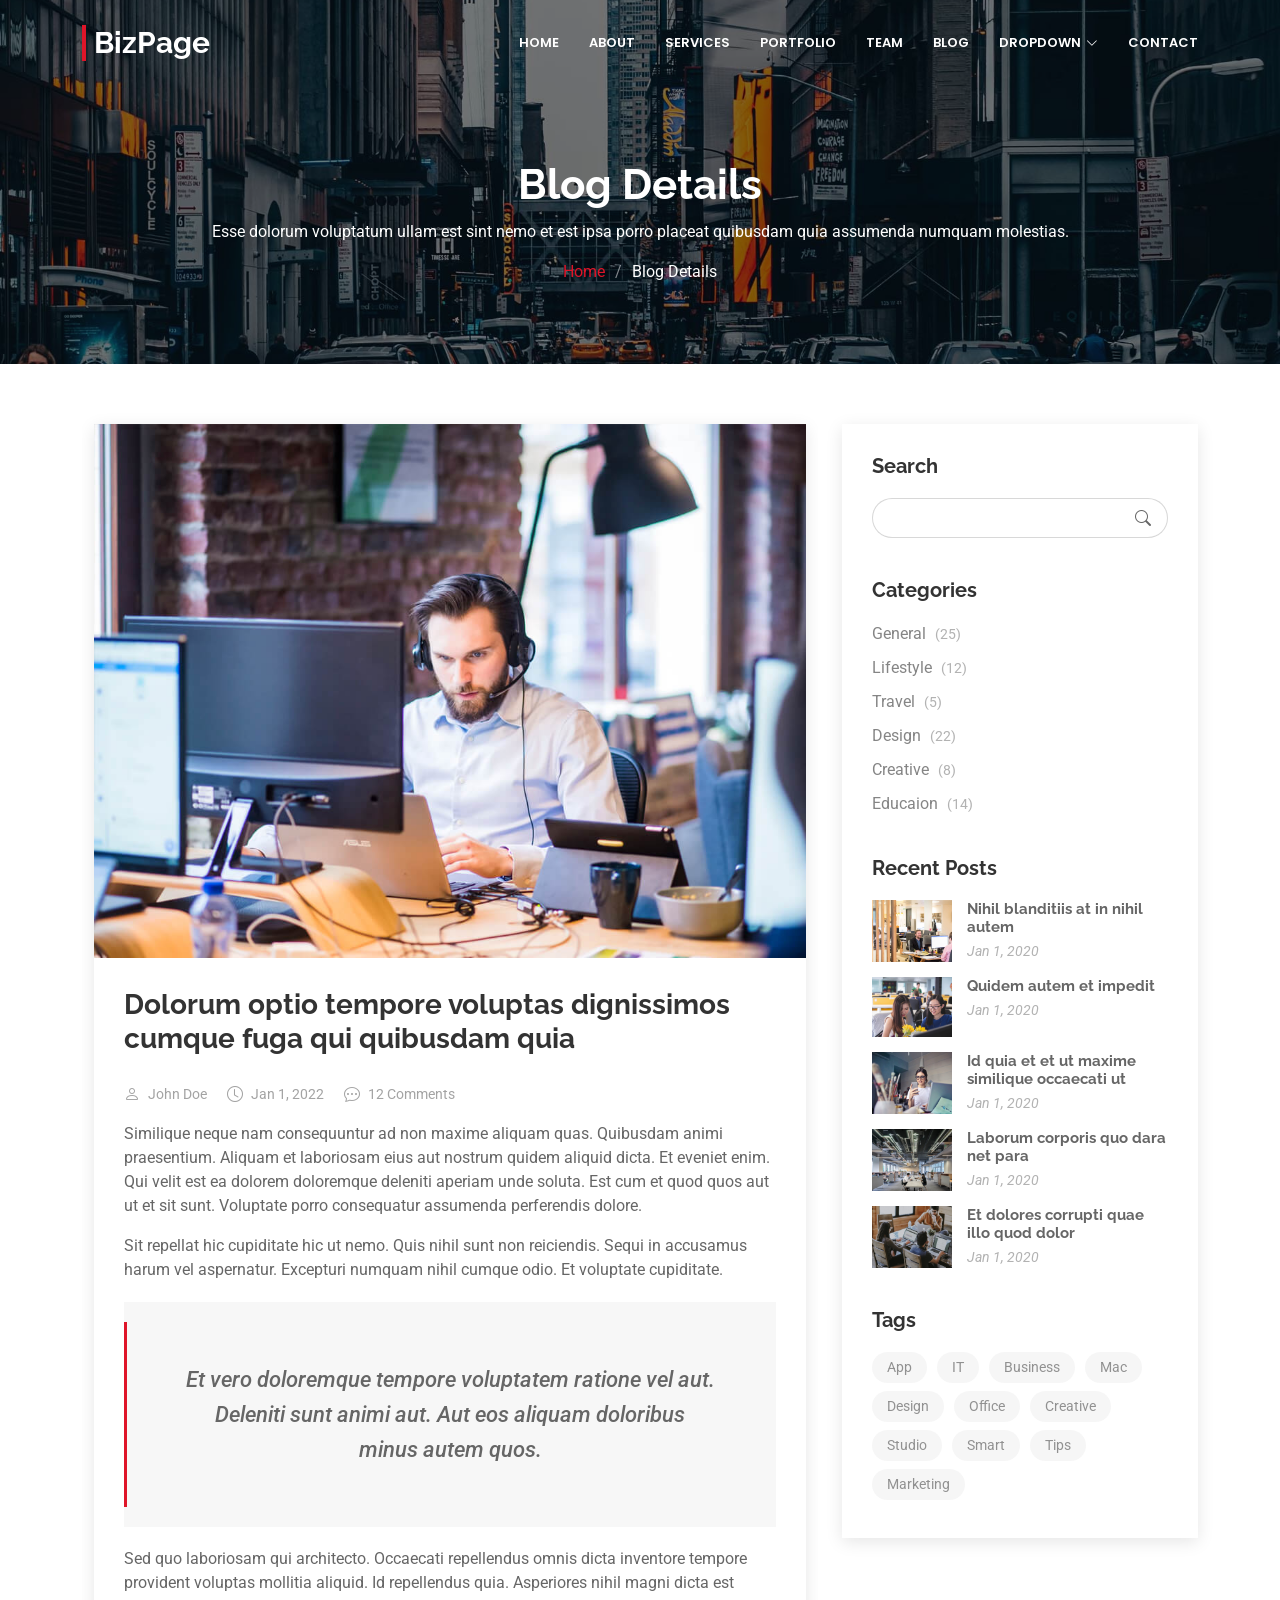
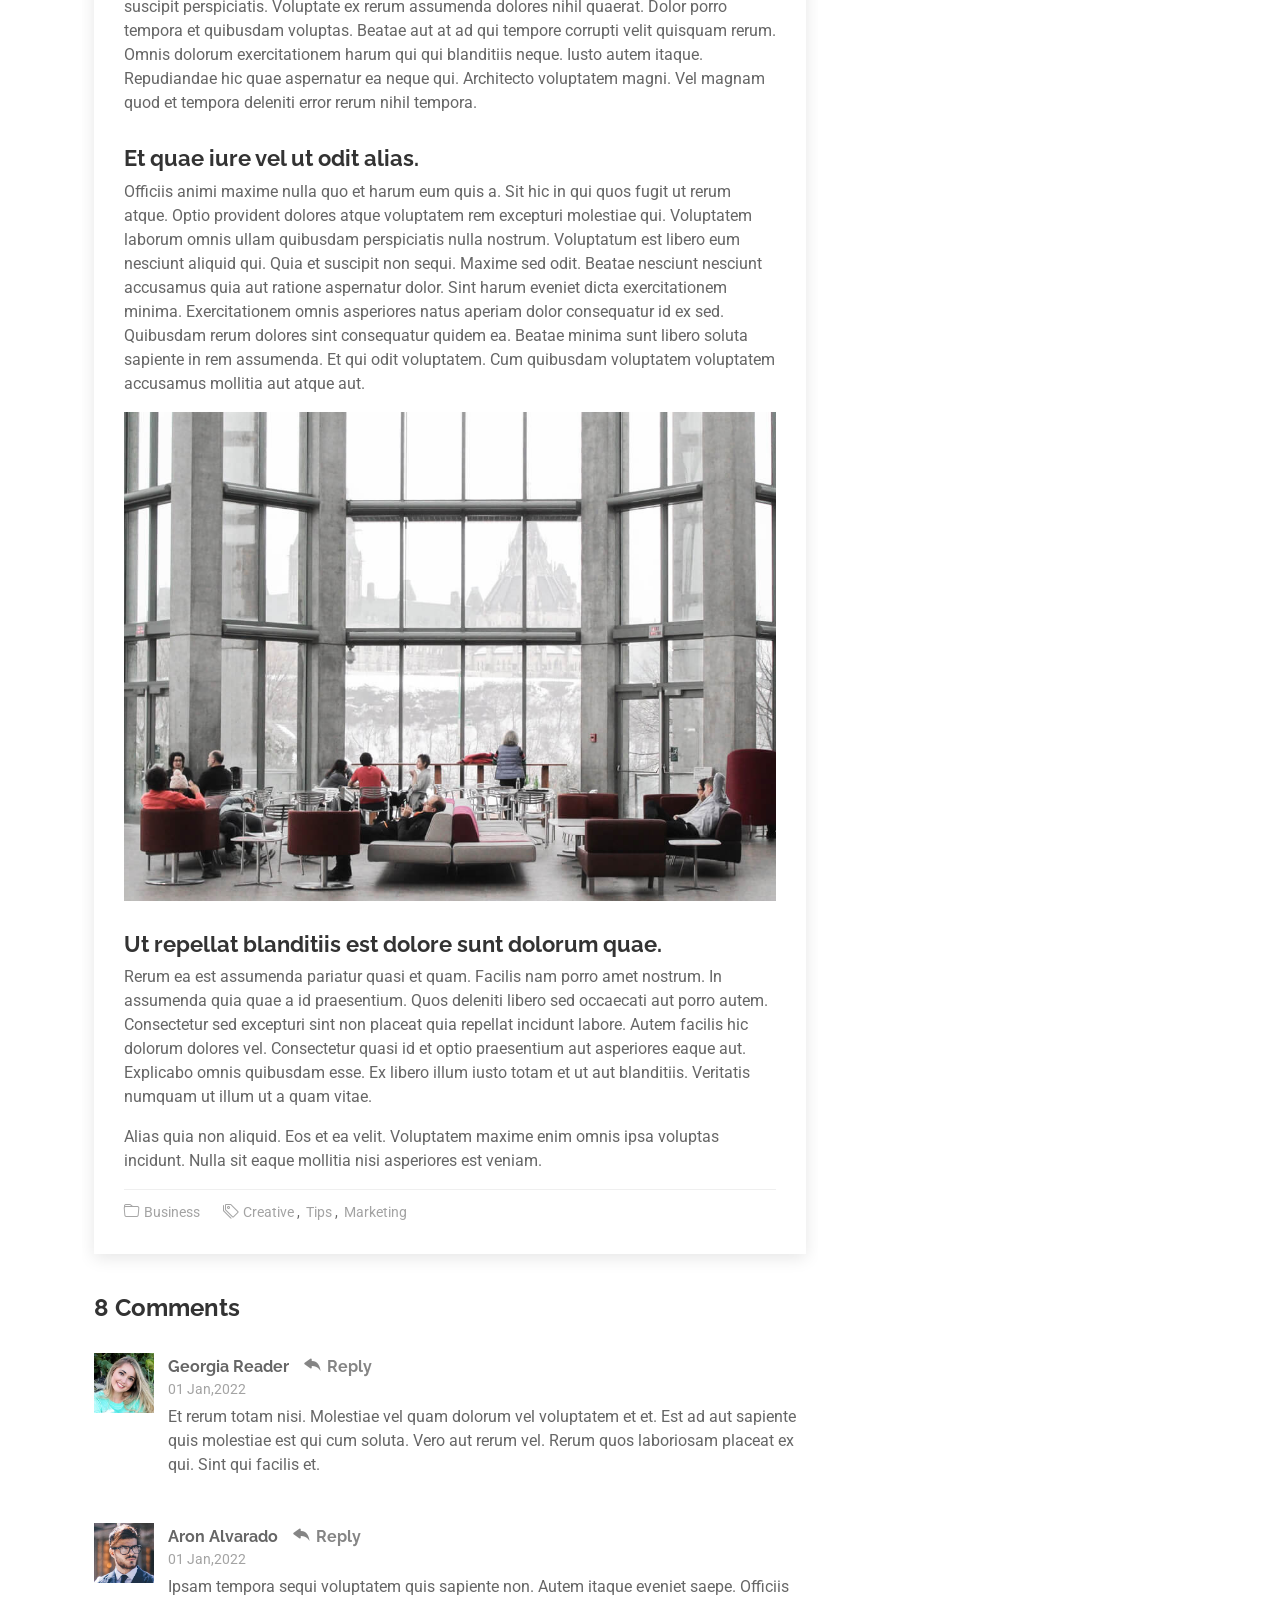
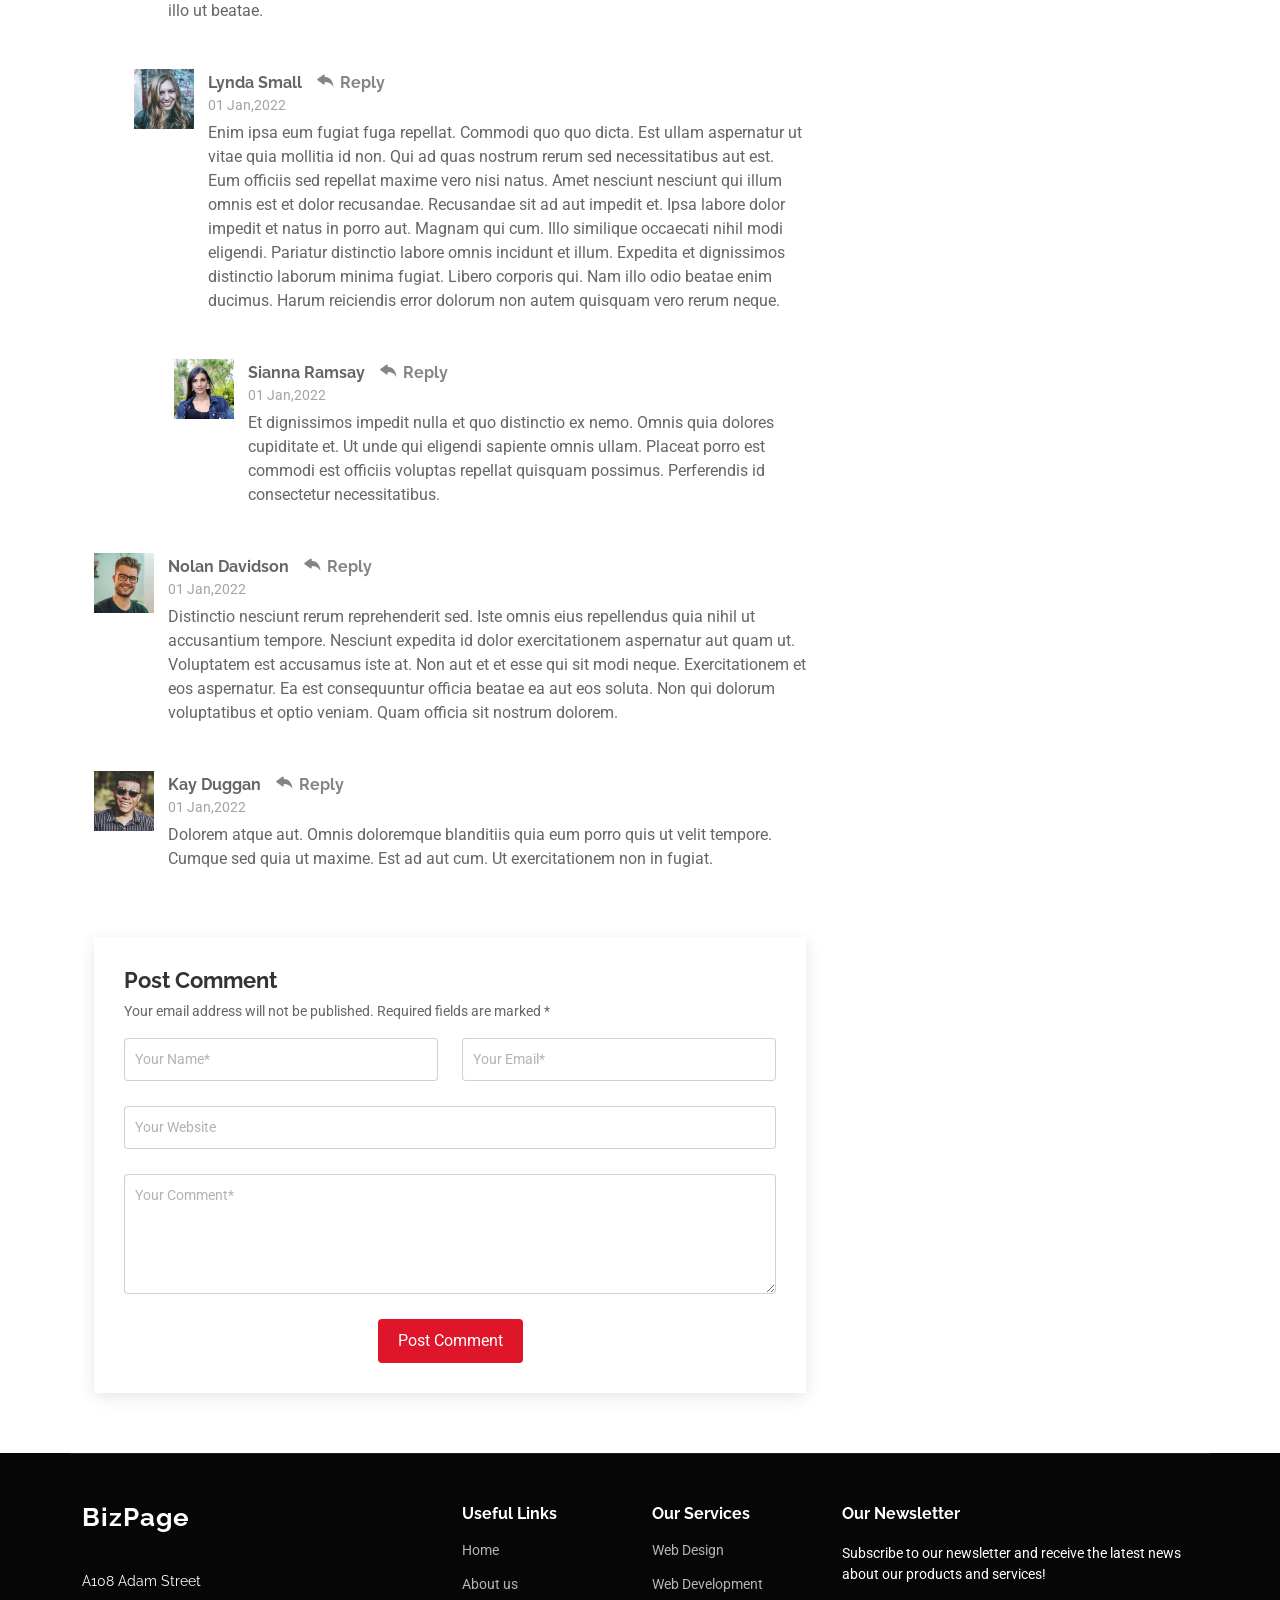
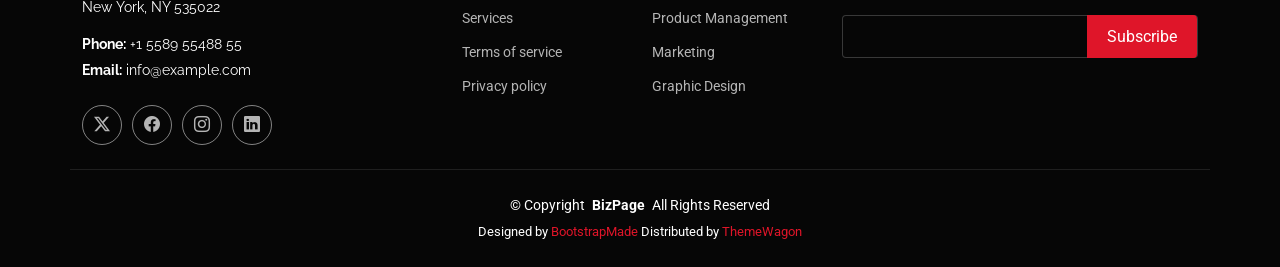
==== blog-details.html @ 28898654 "pt-hci" ====
<!DOCTYPE html>
<html lang="en">

<head>
  <meta charset="utf-8">
  <meta content="width=device-width, initial-scale=1.0" name="viewport">
  <title>Blog Details - BizPage Bootstrap Template</title>
  <meta name="description" content="">
  <meta name="keywords" content="">

  <!-- Favicons -->
  <link href="assets/img/favicon.png" rel="icon">
  <link href="assets/img/apple-touch-icon.png" rel="apple-touch-icon">

  <!-- Fonts -->
  <link href="https://fonts.googleapis.com" rel="preconnect">
  <link href="https://fonts.gstatic.com" rel="preconnect" crossorigin>
  <link href="https://fonts.googleapis.com/css2?family=Roboto:ital,wght@0,100;0,300;0,400;0,500;0,700;0,900;1,100;1,300;1,400;1,500;1,700;1,900&family=Poppins:ital,wght@0,100;0,200;0,300;0,400;0,500;0,600;0,700;0,800;0,900;1,100;1,200;1,300;1,400;1,500;1,600;1,700;1,800;1,900&family=Raleway:ital,wght@0,100;0,200;0,300;0,400;0,500;0,600;0,700;0,800;0,900;1,100;1,200;1,300;1,400;1,500;1,600;1,700;1,800;1,900&display=swap" rel="stylesheet">

  <!-- Vendor CSS Files -->
  <link href="assets/vendor/bootstrap/css/bootstrap.min.css" rel="stylesheet">
  <link href="assets/vendor/bootstrap-icons/bootstrap-icons.css" rel="stylesheet">
  <link href="assets/vendor/aos/aos.css" rel="stylesheet">
  <link href="assets/vendor/glightbox/css/glightbox.min.css" rel="stylesheet">
  <link href="assets/vendor/swiper/swiper-bundle.min.css" rel="stylesheet">

  <!-- Main CSS File -->
  <link href="assets/css/main.css" rel="stylesheet">

  <!-- =======================================================
  * Template Name: BizPage
  * Template URL: https://bootstrapmade.com/bizpage-bootstrap-business-template/
  * Updated: Aug 07 2024 with Bootstrap v5.3.3
  * Author: BootstrapMade.com
  * License: https://bootstrapmade.com/license/
  ======================================================== -->
</head>

<body class="blog-details-page">

  <header id="header" class="header d-flex align-items-center fixed-top">
    <div class="container-fluid container-xl position-relative d-flex align-items-center justify-content-between">

      <a href="index.html" class="logo d-flex align-items-center">
        <!-- Uncomment the line below if you also wish to use an image logo -->
        <!-- <img src="assets/img/logo.png" alt=""> -->
        <h1 class="sitename">BizPage</h1>
      </a>

      <nav id="navmenu" class="navmenu">
        <ul>
          <li><a href="#hero">Home</a></li>
          <li><a href="#about">About</a></li>
          <li><a href="#services">Services</a></li>
          <li><a href="#portfolio">Portfolio</a></li>
          <li><a href="#team">Team</a></li>
          <li><a href="blog.html">Blog</a></li>
          <li class="dropdown"><a href="#"><span>Dropdown</span> <i class="bi bi-chevron-down toggle-dropdown"></i></a>
            <ul>
              <li><a href="#">Dropdown 1</a></li>
              <li class="dropdown"><a href="#"><span>Deep Dropdown</span> <i class="bi bi-chevron-down toggle-dropdown"></i></a>
                <ul>
                  <li><a href="#">Deep Dropdown 1</a></li>
                  <li><a href="#">Deep Dropdown 2</a></li>
                  <li><a href="#">Deep Dropdown 3</a></li>
                  <li><a href="#">Deep Dropdown 4</a></li>
                  <li><a href="#">Deep Dropdown 5</a></li>
                </ul>
              </li>
              <li><a href="#">Dropdown 2</a></li>
              <li><a href="#">Dropdown 3</a></li>
              <li><a href="#">Dropdown 4</a></li>
            </ul>
          </li>
          <li><a href="#contact">Contact</a></li>
        </ul>
        <i class="mobile-nav-toggle d-xl-none bi bi-list"></i>
      </nav>

    </div>
  </header>

  <main class="main">

    <!-- Page Title -->
    <div class="page-title dark-background" data-aos="fade" style="background-image: url(assets/img/page-title-bg.jpg);">
      <div class="container position-relative">
        <h1>Blog Details</h1>
        <p>Esse dolorum voluptatum ullam est sint nemo et est ipsa porro placeat quibusdam quia assumenda numquam molestias.</p>
        <nav class="breadcrumbs">
          <ol>
            <li><a href="index.html">Home</a></li>
            <li class="current">Blog Details</li>
          </ol>
        </nav>
      </div>
    </div><!-- End Page Title -->

    <div class="container">
      <div class="row">

        <div class="col-lg-8">

          <!-- Blog Details Section -->
          <section id="blog-details" class="blog-details section">
            <div class="container">

              <article class="article">

                <div class="post-img">
                  <img src="assets/img/blog/blog-1.jpg" alt="" class="img-fluid">
                </div>

                <h2 class="title">Dolorum optio tempore voluptas dignissimos cumque fuga qui quibusdam quia</h2>

                <div class="meta-top">
                  <ul>
                    <li class="d-flex align-items-center"><i class="bi bi-person"></i> <a href="blog-details.html">John Doe</a></li>
                    <li class="d-flex align-items-center"><i class="bi bi-clock"></i> <a href="blog-details.html"><time datetime="2020-01-01">Jan 1, 2022</time></a></li>
                    <li class="d-flex align-items-center"><i class="bi bi-chat-dots"></i> <a href="blog-details.html">12 Comments</a></li>
                  </ul>
                </div><!-- End meta top -->

                <div class="content">
                  <p>
                    Similique neque nam consequuntur ad non maxime aliquam quas. Quibusdam animi praesentium. Aliquam et laboriosam eius aut nostrum quidem aliquid dicta.
                    Et eveniet enim. Qui velit est ea dolorem doloremque deleniti aperiam unde soluta. Est cum et quod quos aut ut et sit sunt. Voluptate porro consequatur assumenda perferendis dolore.
                  </p>

                  <p>
                    Sit repellat hic cupiditate hic ut nemo. Quis nihil sunt non reiciendis. Sequi in accusamus harum vel aspernatur. Excepturi numquam nihil cumque odio. Et voluptate cupiditate.
                  </p>

                  <blockquote>
                    <p>
                      Et vero doloremque tempore voluptatem ratione vel aut. Deleniti sunt animi aut. Aut eos aliquam doloribus minus autem quos.
                    </p>
                  </blockquote>

                  <p>
                    Sed quo laboriosam qui architecto. Occaecati repellendus omnis dicta inventore tempore provident voluptas mollitia aliquid. Id repellendus quia. Asperiores nihil magni dicta est suscipit perspiciatis. Voluptate ex rerum assumenda dolores nihil quaerat.
                    Dolor porro tempora et quibusdam voluptas. Beatae aut at ad qui tempore corrupti velit quisquam rerum. Omnis dolorum exercitationem harum qui qui blanditiis neque.
                    Iusto autem itaque. Repudiandae hic quae aspernatur ea neque qui. Architecto voluptatem magni. Vel magnam quod et tempora deleniti error rerum nihil tempora.
                  </p>

                  <h3>Et quae iure vel ut odit alias.</h3>
                  <p>
                    Officiis animi maxime nulla quo et harum eum quis a. Sit hic in qui quos fugit ut rerum atque. Optio provident dolores atque voluptatem rem excepturi molestiae qui. Voluptatem laborum omnis ullam quibusdam perspiciatis nulla nostrum. Voluptatum est libero eum nesciunt aliquid qui.
                    Quia et suscipit non sequi. Maxime sed odit. Beatae nesciunt nesciunt accusamus quia aut ratione aspernatur dolor. Sint harum eveniet dicta exercitationem minima. Exercitationem omnis asperiores natus aperiam dolor consequatur id ex sed. Quibusdam rerum dolores sint consequatur quidem ea.
                    Beatae minima sunt libero soluta sapiente in rem assumenda. Et qui odit voluptatem. Cum quibusdam voluptatem voluptatem accusamus mollitia aut atque aut.
                  </p>
                  <img src="assets/img/blog/blog-inside-post.jpg" class="img-fluid" alt="">

                  <h3>Ut repellat blanditiis est dolore sunt dolorum quae.</h3>
                  <p>
                    Rerum ea est assumenda pariatur quasi et quam. Facilis nam porro amet nostrum. In assumenda quia quae a id praesentium. Quos deleniti libero sed occaecati aut porro autem. Consectetur sed excepturi sint non placeat quia repellat incidunt labore. Autem facilis hic dolorum dolores vel.
                    Consectetur quasi id et optio praesentium aut asperiores eaque aut. Explicabo omnis quibusdam esse. Ex libero illum iusto totam et ut aut blanditiis. Veritatis numquam ut illum ut a quam vitae.
                  </p>
                  <p>
                    Alias quia non aliquid. Eos et ea velit. Voluptatem maxime enim omnis ipsa voluptas incidunt. Nulla sit eaque mollitia nisi asperiores est veniam.
                  </p>

                </div><!-- End post content -->

                <div class="meta-bottom">
                  <i class="bi bi-folder"></i>
                  <ul class="cats">
                    <li><a href="#">Business</a></li>
                  </ul>

                  <i class="bi bi-tags"></i>
                  <ul class="tags">
                    <li><a href="#">Creative</a></li>
                    <li><a href="#">Tips</a></li>
                    <li><a href="#">Marketing</a></li>
                  </ul>
                </div><!-- End meta bottom -->

              </article>

            </div>
          </section><!-- /Blog Details Section -->

          <!-- Blog Comments Section -->
          <section id="blog-comments" class="blog-comments section">

            <div class="container">

              <h4 class="comments-count">8 Comments</h4>

              <div id="comment-1" class="comment">
                <div class="d-flex">
                  <div class="comment-img"><img src="assets/img/blog/comments-1.jpg" alt=""></div>
                  <div>
                    <h5><a href="">Georgia Reader</a> <a href="#" class="reply"><i class="bi bi-reply-fill"></i> Reply</a></h5>
                    <time datetime="2020-01-01">01 Jan,2022</time>
                    <p>
                      Et rerum totam nisi. Molestiae vel quam dolorum vel voluptatem et et. Est ad aut sapiente quis molestiae est qui cum soluta.
                      Vero aut rerum vel. Rerum quos laboriosam placeat ex qui. Sint qui facilis et.
                    </p>
                  </div>
                </div>
              </div><!-- End comment #1 -->

              <div id="comment-2" class="comment">
                <div class="d-flex">
                  <div class="comment-img"><img src="assets/img/blog/comments-2.jpg" alt=""></div>
                  <div>
                    <h5><a href="">Aron Alvarado</a> <a href="#" class="reply"><i class="bi bi-reply-fill"></i> Reply</a></h5>
                    <time datetime="2020-01-01">01 Jan,2022</time>
                    <p>
                      Ipsam tempora sequi voluptatem quis sapiente non. Autem itaque eveniet saepe. Officiis illo ut beatae.
                    </p>
                  </div>
                </div>

                <div id="comment-reply-1" class="comment comment-reply">
                  <div class="d-flex">
                    <div class="comment-img"><img src="assets/img/blog/comments-3.jpg" alt=""></div>
                    <div>
                      <h5><a href="">Lynda Small</a> <a href="#" class="reply"><i class="bi bi-reply-fill"></i> Reply</a></h5>
                      <time datetime="2020-01-01">01 Jan,2022</time>
                      <p>
                        Enim ipsa eum fugiat fuga repellat. Commodi quo quo dicta. Est ullam aspernatur ut vitae quia mollitia id non. Qui ad quas nostrum rerum sed necessitatibus aut est. Eum officiis sed repellat maxime vero nisi natus. Amet nesciunt nesciunt qui illum omnis est et dolor recusandae.

                        Recusandae sit ad aut impedit et. Ipsa labore dolor impedit et natus in porro aut. Magnam qui cum. Illo similique occaecati nihil modi eligendi. Pariatur distinctio labore omnis incidunt et illum. Expedita et dignissimos distinctio laborum minima fugiat.

                        Libero corporis qui. Nam illo odio beatae enim ducimus. Harum reiciendis error dolorum non autem quisquam vero rerum neque.
                      </p>
                    </div>
                  </div>

                  <div id="comment-reply-2" class="comment comment-reply">
                    <div class="d-flex">
                      <div class="comment-img"><img src="assets/img/blog/comments-4.jpg" alt=""></div>
                      <div>
                        <h5><a href="">Sianna Ramsay</a> <a href="#" class="reply"><i class="bi bi-reply-fill"></i> Reply</a></h5>
                        <time datetime="2020-01-01">01 Jan,2022</time>
                        <p>
                          Et dignissimos impedit nulla et quo distinctio ex nemo. Omnis quia dolores cupiditate et. Ut unde qui eligendi sapiente omnis ullam. Placeat porro est commodi est officiis voluptas repellat quisquam possimus. Perferendis id consectetur necessitatibus.
                        </p>
                      </div>
                    </div>

                  </div><!-- End comment reply #2-->

                </div><!-- End comment reply #1-->

              </div><!-- End comment #2-->

              <div id="comment-3" class="comment">
                <div class="d-flex">
                  <div class="comment-img"><img src="assets/img/blog/comments-5.jpg" alt=""></div>
                  <div>
                    <h5><a href="">Nolan Davidson</a> <a href="#" class="reply"><i class="bi bi-reply-fill"></i> Reply</a></h5>
                    <time datetime="2020-01-01">01 Jan,2022</time>
                    <p>
                      Distinctio nesciunt rerum reprehenderit sed. Iste omnis eius repellendus quia nihil ut accusantium tempore. Nesciunt expedita id dolor exercitationem aspernatur aut quam ut. Voluptatem est accusamus iste at.
                      Non aut et et esse qui sit modi neque. Exercitationem et eos aspernatur. Ea est consequuntur officia beatae ea aut eos soluta. Non qui dolorum voluptatibus et optio veniam. Quam officia sit nostrum dolorem.
                    </p>
                  </div>
                </div>

              </div><!-- End comment #3 -->

              <div id="comment-4" class="comment">
                <div class="d-flex">
                  <div class="comment-img"><img src="assets/img/blog/comments-6.jpg" alt=""></div>
                  <div>
                    <h5><a href="">Kay Duggan</a> <a href="#" class="reply"><i class="bi bi-reply-fill"></i> Reply</a></h5>
                    <time datetime="2020-01-01">01 Jan,2022</time>
                    <p>
                      Dolorem atque aut. Omnis doloremque blanditiis quia eum porro quis ut velit tempore. Cumque sed quia ut maxime. Est ad aut cum. Ut exercitationem non in fugiat.
                    </p>
                  </div>
                </div>

              </div><!-- End comment #4 -->

            </div>

          </section><!-- /Blog Comments Section -->

          <!-- Comment Form Section -->
          <section id="comment-form" class="comment-form section">
            <div class="container">

              <form action="">

                <h4>Post Comment</h4>
                <p>Your email address will not be published. Required fields are marked * </p>
                <div class="row">
                  <div class="col-md-6 form-group">
                    <input name="name" type="text" class="form-control" placeholder="Your Name*">
                  </div>
                  <div class="col-md-6 form-group">
                    <input name="email" type="text" class="form-control" placeholder="Your Email*">
                  </div>
                </div>
                <div class="row">
                  <div class="col form-group">
                    <input name="website" type="text" class="form-control" placeholder="Your Website">
                  </div>
                </div>
                <div class="row">
                  <div class="col form-group">
                    <textarea name="comment" class="form-control" placeholder="Your Comment*"></textarea>
                  </div>
                </div>

                <div class="text-center">
                  <button type="submit" class="btn btn-primary">Post Comment</button>
                </div>

              </form>

            </div>
          </section><!-- /Comment Form Section -->

        </div>

        <div class="col-lg-4 sidebar">

          <div class="widgets-container">

            <!-- Search Widget -->
            <div class="search-widget widget-item">

              <h3 class="widget-title">Search</h3>
              <form action="">
                <input type="text">
                <button type="submit" title="Search"><i class="bi bi-search"></i></button>
              </form>

            </div><!--/Search Widget -->

            <!-- Categories Widget -->
            <div class="categories-widget widget-item">

              <h3 class="widget-title">Categories</h3>
              <ul class="mt-3">
                <li><a href="#">General <span>(25)</span></a></li>
                <li><a href="#">Lifestyle <span>(12)</span></a></li>
                <li><a href="#">Travel <span>(5)</span></a></li>
                <li><a href="#">Design <span>(22)</span></a></li>
                <li><a href="#">Creative <span>(8)</span></a></li>
                <li><a href="#">Educaion <span>(14)</span></a></li>
              </ul>

            </div><!--/Categories Widget -->

            <!-- Recent Posts Widget -->
            <div class="recent-posts-widget widget-item">

              <h3 class="widget-title">Recent Posts</h3>

              <div class="post-item">
                <img src="assets/img/blog/blog-recent-1.jpg" alt="" class="flex-shrink-0">
                <div>
                  <h4><a href="blog-details.html">Nihil blanditiis at in nihil autem</a></h4>
                  <time datetime="2020-01-01">Jan 1, 2020</time>
                </div>
              </div><!-- End recent post item-->

              <div class="post-item">
                <img src="assets/img/blog/blog-recent-2.jpg" alt="" class="flex-shrink-0">
                <div>
                  <h4><a href="blog-details.html">Quidem autem et impedit</a></h4>
                  <time datetime="2020-01-01">Jan 1, 2020</time>
                </div>
              </div><!-- End recent post item-->

              <div class="post-item">
                <img src="assets/img/blog/blog-recent-3.jpg" alt="" class="flex-shrink-0">
                <div>
                  <h4><a href="blog-details.html">Id quia et et ut maxime similique occaecati ut</a></h4>
                  <time datetime="2020-01-01">Jan 1, 2020</time>
                </div>
              </div><!-- End recent post item-->

              <div class="post-item">
                <img src="assets/img/blog/blog-recent-4.jpg" alt="" class="flex-shrink-0">
                <div>
                  <h4><a href="blog-details.html">Laborum corporis quo dara net para</a></h4>
                  <time datetime="2020-01-01">Jan 1, 2020</time>
                </div>
              </div><!-- End recent post item-->

              <div class="post-item">
                <img src="assets/img/blog/blog-recent-5.jpg" alt="" class="flex-shrink-0">
                <div>
                  <h4><a href="blog-details.html">Et dolores corrupti quae illo quod dolor</a></h4>
                  <time datetime="2020-01-01">Jan 1, 2020</time>
                </div>
              </div><!-- End recent post item-->

            </div><!--/Recent Posts Widget -->

            <!-- Tags Widget -->
            <div class="tags-widget widget-item">

              <h3 class="widget-title">Tags</h3>
              <ul>
                <li><a href="#">App</a></li>
                <li><a href="#">IT</a></li>
                <li><a href="#">Business</a></li>
                <li><a href="#">Mac</a></li>
                <li><a href="#">Design</a></li>
                <li><a href="#">Office</a></li>
                <li><a href="#">Creative</a></li>
                <li><a href="#">Studio</a></li>
                <li><a href="#">Smart</a></li>
                <li><a href="#">Tips</a></li>
                <li><a href="#">Marketing</a></li>
              </ul>

            </div><!--/Tags Widget -->

          </div>

        </div>

      </div>
    </div>

  </main>

  <footer id="footer" class="footer dark-background">

    <div class="container footer-top">
      <div class="row gy-4">
        <div class="col-lg-4 col-md-6 footer-about">
          <a href="index.html" class="logo d-flex align-items-center">
            <span class="sitename">BizPage</span>
          </a>
          <div class="footer-contact pt-3">
            <p>A108 Adam Street</p>
            <p>New York, NY 535022</p>
            <p class="mt-3"><strong>Phone:</strong> <span>+1 5589 55488 55</span></p>
            <p><strong>Email:</strong> <span>info@example.com</span></p>
          </div>
          <div class="social-links d-flex mt-4">
            <a href=""><i class="bi bi-twitter-x"></i></a>
            <a href=""><i class="bi bi-facebook"></i></a>
            <a href=""><i class="bi bi-instagram"></i></a>
            <a href=""><i class="bi bi-linkedin"></i></a>
          </div>
        </div>

        <div class="col-lg-2 col-md-3 footer-links">
          <h4>Useful Links</h4>
          <ul>
            <li><a href="#">Home</a></li>
            <li><a href="#">About us</a></li>
            <li><a href="#">Services</a></li>
            <li><a href="#">Terms of service</a></li>
            <li><a href="#">Privacy policy</a></li>
          </ul>
        </div>

        <div class="col-lg-2 col-md-3 footer-links">
          <h4>Our Services</h4>
          <ul>
            <li><a href="#">Web Design</a></li>
            <li><a href="#">Web Development</a></li>
            <li><a href="#">Product Management</a></li>
            <li><a href="#">Marketing</a></li>
            <li><a href="#">Graphic Design</a></li>
          </ul>
        </div>

        <div class="col-lg-4 col-md-12 footer-newsletter">
          <h4>Our Newsletter</h4>
          <p>Subscribe to our newsletter and receive the latest news about our products and services!</p>
          <form action="forms/newsletter.php" method="post" class="php-email-form">
            <div class="newsletter-form"><input type="email" name="email"><input type="submit" value="Subscribe"></div>
            <div class="loading">Loading</div>
            <div class="error-message"></div>
            <div class="sent-message">Your subscription request has been sent. Thank you!</div>
          </form>
        </div>

      </div>
    </div>

    <div class="container copyright text-center mt-4">
      <p>© <span>Copyright</span> <strong class="px-1 sitename">BizPage</strong> <span>All Rights Reserved</span></p>
      <div class="credits">
        <!-- All the links in the footer should remain intact. -->
        <!-- You can delete the links only if you've purchased the pro version. -->
        <!-- Licensing information: https://bootstrapmade.com/license/ -->
        <!-- Purchase the pro version with working PHP/AJAX contact form: [buy-url] -->
        Designed by <a href="https://bootstrapmade.com/">BootstrapMade</a> Distributed by <a href="https://themewagon.com" target="_blank" >ThemeWagon</a>
      </div>
    </div>

  </footer>

  <!-- Scroll Top -->
  <a href="#" id="scroll-top" class="scroll-top d-flex align-items-center justify-content-center"><i class="bi bi-arrow-up-short"></i></a>

  <!-- Preloader -->
  <div id="preloader"></div>

  <!-- Vendor JS Files -->
  <script src="assets/vendor/bootstrap/js/bootstrap.bundle.min.js"></script>
  <script src="assets/vendor/php-email-form/validate.js"></script>
  <script src="assets/vendor/aos/aos.js"></script>
  <script src="assets/vendor/purecounter/purecounter_vanilla.js"></script>
  <script src="assets/vendor/glightbox/js/glightbox.min.js"></script>
  <script src="assets/vendor/imagesloaded/imagesloaded.pkgd.min.js"></script>
  <script src="assets/vendor/isotope-layout/isotope.pkgd.min.js"></script>
  <script src="assets/vendor/swiper/swiper-bundle.min.js"></script>

  <!-- Main JS File -->
  <script src="assets/js/main.js"></script>

</body>

</html>
---- assets/css/main.css ----
/**
* Template Name: BizPage
* Template URL: https://bootstrapmade.com/bizpage-bootstrap-business-template/
* Updated: Aug 07 2024 with Bootstrap v5.3.3
* Author: BootstrapMade.com
* License: https://bootstrapmade.com/license/
*/

/*--------------------------------------------------------------
# Font & Color Variables
# Help: https://bootstrapmade.com/color-system/
--------------------------------------------------------------*/
/* Fonts */
:root {
  --default-font: "Roboto",  system-ui, -apple-system, "Segoe UI", Roboto, "Helvetica Neue", Arial, "Noto Sans", "Liberation Sans", sans-serif, "Apple Color Emoji", "Segoe UI Emoji", "Segoe UI Symbol", "Noto Color Emoji";
  --heading-font: "Raleway",  sans-serif;
  --nav-font: "Poppins",  sans-serif;
}

/* Global Colors - The following color variables are used throughout the website. Updating them here will change the color scheme of the entire website */
:root { 
  --background-color: #ffffff; /* Background color for the entire website, including individual sections */
  --default-color: #666666; /* Default color used for the majority of the text content across the entire website */
  --heading-color: #333333; /* Color for headings, subheadings and title throughout the website */
  --accent-color: #df1529; /* Accent color set to red to match logo (was green #18d26e) */
  --surface-color: #ffffff; /* The surface color is used as a background of boxed elements within sections, such as cards, icon boxes, or other elements that require a visual separation from the global background. */
  --contrast-color: #ffffff; /* Contrast color for text, ensuring readability against backgrounds of accent, heading, or default colors. */
}

/* Nav Menu Colors - The following color variables are used specifically for the navigation menu. They are separate from the global colors to allow for more customization options */
:root {
  --nav-color: #ffffff;  /* The default color of the main navmenu links */
  --nav-hover-color: var(--accent-color); /* Use accent color (red) for nav hover/active */
  --nav-mobile-background-color: #ffffff; /* Used as the background color for mobile navigation menu */
  --nav-dropdown-background-color: #ffffff; /* Used as the background color for dropdown items that appear when hovering over primary navigation items */
  --nav-dropdown-color: #666666; /* Used for navigation links of the dropdown items in the navigation menu. */
  --nav-dropdown-hover-color: var(--accent-color); /* Use accent color (red) for dropdown hover */
}

/* Color Presets - These classes override global colors when applied to any section or element, providing reuse of the sam color scheme. */

.light-background {
  --background-color: #f7f7f7;
  --surface-color: #ffffff;
}

.dark-background {
  --background-color: #060606;
  --default-color: #ffffff;
  --heading-color: #ffffff;
  --surface-color: #252525;
  --contrast-color: #ffffff;
}

/* Smooth scroll */
:root {
  scroll-behavior: smooth;
}

/*--------------------------------------------------------------
# General Styling & Shared Classes
--------------------------------------------------------------*/
body {
  color: var(--default-color);
  background-color: var(--background-color);
  font-family: var(--default-font);
}

a {
  color: var(--accent-color);
  text-decoration: none;
  transition: 0.3s;
}

a:hover {
  color: color-mix(in srgb, var(--accent-color), transparent 25%);
  text-decoration: none;
}

h1,
h2,
h3,
h4,
h5,
h6 {
  color: var(--heading-color);
  font-family: var(--heading-font);
}

/* PHP Email Form Messages
------------------------------*/
.php-email-form .error-message {
  display: none;
  background: #df1529;
  color: #ffffff;
  text-align: left;
  padding: 15px;
  margin-bottom: 24px;
  font-weight: 600;
}

.php-email-form .sent-message {
  display: none;
  color: #ffffff;
  background: #059652;
  text-align: center;
  padding: 15px;
  margin-bottom: 24px;
  font-weight: 600;
}

.php-email-form .loading {
  display: none;
  background: var(--surface-color);
  text-align: center;
  padding: 15px;
  margin-bottom: 24px;
}

.php-email-form .loading:before {
  content: "";
  display: inline-block;
  border-radius: 50%;
  width: 24px;
  height: 24px;
  margin: 0 10px -6px 0;
  border: 3px solid var(--accent-color);
  border-top-color: var(--surface-color);
  animation: php-email-form-loading 1s linear infinite;
}

@keyframes php-email-form-loading {
  0% {
    transform: rotate(0deg);
  }

  100% {
    transform: rotate(360deg);
  }
}

/*--------------------------------------------------------------
# Global Header
--------------------------------------------------------------*/
.header {
  --background-color: rgba(0, 0, 0, 0);
  --default-color: #ffffff;
  --heading-color: #ffffff;
  color: var(--default-color);
  background-color: var(--background-color);
  padding: 15px 0;
  transition: all 0.5s;
  z-index: 997;
}

.header .logo {
  line-height: 1;
}

.header .logo img {
  max-height: 60px;
  margin-right: 60px;
}

.header .logo h1 {
  font-size: 30px;
  margin: 0;
  font-weight: 700;
  color: var(--heading-color);
  border-left: 4px solid var(--accent-color);
  padding-left: 8px;
}

.scrolled .header {
  box-shadow: 0px 0 18px rgba(0, 0, 0, 0.1);
}

/* Global Header on Scroll
------------------------------*/
.scrolled .header {
  --background-color: rgba(0, 0, 0, 0.9);
}

/*--------------------------------------------------------------
# Navigation Menu
--------------------------------------------------------------*/
/* Navmenu - Desktop */
@media (min-width: 1200px) {
  .navmenu {
    padding: 0;
  }

  .navmenu ul {
    margin: 0;
    padding: 0;
    display: flex;
    list-style: none;
    align-items: center;
  }

  .navmenu li {
    position: relative;
  }

  .navmenu a,
  .navmenu a:focus {
    color: var(--nav-color);
    padding: 18px 15px;
    font-size: 13px;
    font-family: var(--nav-font);
    font-weight: 600;
    text-transform: uppercase;
    display: flex;
    align-items: center;
    justify-content: space-between;
    white-space: nowrap;
    transition: 0.3s;
  }

  .navmenu a i,
  .navmenu a:focus i {
    font-size: 12px;
    line-height: 0;
    margin-left: 5px;
    transition: 0.3s;
  }

  .navmenu li:last-child a {
    padding-right: 0;
  }

  .navmenu li:hover>a,
  .navmenu .active,
  .navmenu .active:focus {
    color: var(--nav-hover-color);
  }

  .navmenu .dropdown ul {
    margin: 0;
    padding: 10px 0;
    background: var(--nav-dropdown-background-color);
    display: block;
    position: absolute;
    visibility: hidden;
    left: 14px;
    top: 130%;
    opacity: 0;
    transition: 0.3s;
    border-radius: 4px;
    z-index: 99;
    box-shadow: 0px 0px 30px rgba(0, 0, 0, 0.1);
  }

  .navmenu .dropdown ul li {
    min-width: 200px;
  }

  .navmenu .dropdown ul a {
    padding: 10px 20px;
    font-size: 15px;
    text-transform: none;
    color: var(--nav-dropdown-color);
  }

  .navmenu .dropdown ul a i {
    font-size: 12px;
  }

  .navmenu .dropdown ul a:hover,
  .navmenu .dropdown ul .active:hover,
  .navmenu .dropdown ul li:hover>a {
    color: var(--nav-dropdown-hover-color);
  }

  .navmenu .dropdown:hover>ul {
    opacity: 1;
    top: 100%;
    visibility: visible;
  }

  .navmenu .dropdown .dropdown ul {
    top: 0;
    left: -90%;
    visibility: hidden;
  }

  .navmenu .dropdown .dropdown:hover>ul {
    opacity: 1;
    top: 0;
    left: -100%;
    visibility: visible;
  }
}

/* Navmenu - Mobile */
@media (max-width: 1199px) {
  .mobile-nav-toggle {
    color: var(--nav-color);
    font-size: 28px;
    line-height: 0;
    margin-right: 10px;
    cursor: pointer;
    transition: color 0.3s;
  }

  .navmenu {
    padding: 0;
    z-index: 9997;
  }

  .navmenu ul {
    display: none;
    list-style: none;
    position: absolute;
    inset: 60px 20px 20px 20px;
    padding: 10px 0;
    margin: 0;
    border-radius: 6px;
    background-color: var(--nav-mobile-background-color);
    overflow-y: auto;
    transition: 0.3s;
    z-index: 9998;
    box-shadow: 0px 0px 30px rgba(0, 0, 0, 0.1);
  }

  .navmenu a,
  .navmenu a:focus {
    color: var(--nav-dropdown-color);
    padding: 10px 20px;
    font-family: var(--nav-font);
    font-size: 17px;
    font-weight: 500;
    display: flex;
    align-items: center;
    justify-content: space-between;
    white-space: nowrap;
    transition: 0.3s;
  }

  .navmenu a i,
  .navmenu a:focus i {
    font-size: 12px;
    line-height: 0;
    margin-left: 5px;
    width: 30px;
    height: 30px;
    display: flex;
    align-items: center;
    justify-content: center;
    border-radius: 50%;
    transition: 0.3s;
    background-color: color-mix(in srgb, var(--accent-color), transparent 90%);
  }

  .navmenu a i:hover,
  .navmenu a:focus i:hover {
    background-color: var(--accent-color);
    color: var(--contrast-color);
  }

  .navmenu a:hover,
  .navmenu .active,
  .navmenu .active:focus {
    color: var(--nav-dropdown-hover-color);
  }

  .navmenu .active i,
  .navmenu .active:focus i {
    background-color: var(--accent-color);
    color: var(--contrast-color);
    transform: rotate(180deg);
  }

  .navmenu .dropdown ul {
    position: static;
    display: none;
    z-index: 99;
    padding: 10px 0;
    margin: 10px 20px;
    background-color: var(--nav-dropdown-background-color);
    border: 1px solid color-mix(in srgb, var(--default-color), transparent 90%);
    box-shadow: none;
    transition: all 0.5s ease-in-out;
  }

  .navmenu .dropdown ul ul {
    background-color: rgba(33, 37, 41, 0.1);
  }

  .navmenu .dropdown>.dropdown-active {
    display: block;
    background-color: rgba(33, 37, 41, 0.03);
  }

  .mobile-nav-active {
    overflow: hidden;
  }

  .mobile-nav-active .mobile-nav-toggle {
    color: #fff;
    position: absolute;
    font-size: 32px;
    top: 15px;
    right: 15px;
    margin-right: 0;
    z-index: 9999;
  }

  .mobile-nav-active .navmenu {
    position: fixed;
    overflow: hidden;
    inset: 0;
    background: rgba(33, 37, 41, 0.8);
    transition: 0.3s;
  }

  .mobile-nav-active .navmenu>ul {
    display: block;
  }
}

/*--------------------------------------------------------------
# Global Footer
--------------------------------------------------------------*/
.footer {
  color: var(--default-color);
  background-color: var(--background-color);
  font-size: 14px;
  position: relative;
}

.footer .footer-top {
  padding-top: 50px;
  border-top: 1px solid color-mix(in srgb, var(--default-color), transparent 90%);
}

.footer .footer-about .logo {
  line-height: 1;
  margin-bottom: 25px;
}

.footer .footer-about .logo img {
  max-height: 40px;
  margin-right: 6px;
}

.footer .footer-about .logo span {
  font-size: 26px;
  font-weight: 700;
  letter-spacing: 1px;
  font-family: var(--heading-font);
  color: var(--heading-color);
}

.footer .footer-about p {
  font-size: 14px;
  font-family: var(--heading-font);
}

.footer .social-links a {
  display: flex;
  align-items: center;
  justify-content: center;
  width: 40px;
  height: 40px;
  border-radius: 50%;
  border: 1px solid color-mix(in srgb, var(--default-color), transparent 50%);
  font-size: 16px;
  color: color-mix(in srgb, var(--default-color), transparent 30%);
  margin-right: 10px;
  transition: 0.3s;
}

.footer .social-links a:hover {
  color: var(--accent-color);
  border-color: var(--accent-color);
}

.footer h4 {
  font-size: 16px;
  font-weight: bold;
  position: relative;
  padding-bottom: 12px;
}

.footer .footer-links {
  margin-bottom: 30px;
}

.footer .footer-links ul {
  list-style: none;
  padding: 0;
  margin: 0;
}

.footer .footer-links ul i {
  padding-right: 2px;
  font-size: 12px;
  line-height: 0;
}

.footer .footer-links ul li {
  padding: 10px 0;
  display: flex;
  align-items: center;
}

.footer .footer-links ul li:first-child {
  padding-top: 0;
}

.footer .footer-links ul a {
  color: color-mix(in srgb, var(--default-color), transparent 30%);
  display: inline-block;
  line-height: 1;
}

.footer .footer-links ul a:hover {
  color: var(--accent-color);
}

.footer .footer-contact p {
  margin-bottom: 5px;
}

.footer .footer-newsletter .newsletter-form {
  margin-top: 30px;
  margin-bottom: 15px;
  padding: 6px 8px;
  position: relative;
  border-radius: 4px;
  border: 1px solid color-mix(in srgb, var(--default-color), transparent 80%);
  display: flex;
  background-color: var(--background-color);
  transition: 0.3s;
}

.footer .footer-newsletter .newsletter-form:focus-within {
  border-color: var(--accent-color);
}

.footer .footer-newsletter .newsletter-form input[type=email] {
  border: 0;
  padding: 4px;
  width: 100%;
  background-color: var(--background-color);
  color: var(--default-color);
}

.footer .footer-newsletter .newsletter-form input[type=email]:focus-visible {
  outline: none;
}

.footer .footer-newsletter .newsletter-form input[type=submit] {
  border: 0;
  font-size: 16px;
  padding: 0 20px;
  margin: -7px -8px -7px 0;
  background: var(--accent-color);
  color: var(--contrast-color);
  transition: 0.3s;
  border-radius: 0 4px 4px 0;
}

.footer .footer-newsletter .newsletter-form input[type=submit]:hover {
  background: color-mix(in srgb, var(--accent-color), transparent 20%);
}

.footer .copyright {
  padding: 25px 0;
  border-top: 1px solid color-mix(in srgb, var(--default-color), transparent 90%);
}

.footer .copyright p {
  margin-bottom: 0;
}

.footer .credits {
  margin-top: 6px;
  font-size: 13px;
}

/*--------------------------------------------------------------
# Preloader
--------------------------------------------------------------*/
#preloader {
  position: fixed;
  inset: 0;
  z-index: 999999;
  overflow: hidden;
  background: var(--background-color);
  transition: all 0.6s ease-out;
}

#preloader:before {
  content: "";
  position: fixed;
  top: calc(50% - 30px);
  left: calc(50% - 30px);
  border: 6px solid #ffffff;
  border-color: var(--accent-color) transparent var(--accent-color) transparent;
  border-radius: 50%;
  width: 60px;
  height: 60px;
  animation: animate-preloader 1.5s linear infinite;
}

@keyframes animate-preloader {
  0% {
    transform: rotate(0deg);
  }

  100% {
    transform: rotate(360deg);
  }
}

/*--------------------------------------------------------------
# Scroll Top Button
--------------------------------------------------------------*/
.scroll-top {
  position: fixed;
  visibility: hidden;
  opacity: 0;
  right: 15px;
  bottom: 15px;
  z-index: 99999;
  background-color: var(--accent-color);
  width: 40px;
  height: 40px;
  border-radius: 4px;
  transition: all 0.4s;
}

.scroll-top i {
  font-size: 24px;
  color: var(--contrast-color);
  line-height: 0;
}

.scroll-top:hover {
  background-color: color-mix(in srgb, var(--accent-color), transparent 20%);
  color: var(--contrast-color);
}

.scroll-top.active {
  visibility: visible;
  opacity: 1;
}

/*--------------------------------------------------------------
# Disable aos animation delay on mobile devices
--------------------------------------------------------------*/
@media screen and (max-width: 768px) {
  [data-aos-delay] {
    transition-delay: 0 !important;
  }
}

/*--------------------------------------------------------------
# Global Page Titles & Breadcrumbs
--------------------------------------------------------------*/
.page-title {
  color: var(--default-color);
  background-color: var(--background-color);
  background-size: cover;
  background-position: center;
  background-repeat: no-repeat;
  padding: 160px 0 80px 0;
  text-align: center;
  position: relative;
}

.page-title:before {
  content: "";
  background-color: color-mix(in srgb, var(--background-color), transparent 50%);
  position: absolute;
  inset: 0;
}

.page-title h1 {
  font-size: 42px;
  font-weight: 700;
  margin-bottom: 10px;
}

.page-title .breadcrumbs ol {
  display: flex;
  flex-wrap: wrap;
  list-style: none;
  justify-content: center;
  padding: 0;
  margin: 0;
  font-size: 16px;
  font-weight: 400;
}

.page-title .breadcrumbs ol li+li {
  padding-left: 10px;
}

.page-title .breadcrumbs ol li+li::before {
  content: "/";
  display: inline-block;
  padding-right: 10px;
  color: color-mix(in srgb, var(--default-color), transparent 50%);
}

/*--------------------------------------------------------------
# Global Sections
--------------------------------------------------------------*/
section,
.section {
  color: var(--default-color);
  background-color: var(--background-color);
  padding: 60px 0;
  scroll-margin-top: 85px;
  overflow: clip;
}

@media (max-width: 1199px) {

  section,
  .section {
    scroll-margin-top: 66px;
  }
}

/*--------------------------------------------------------------
# Global Section Titles
--------------------------------------------------------------*/
.section-title {
  text-align: center;
  padding-bottom: 60px;
  position: relative;
}

.section-title h2 {
  font-size: 32px;
  font-weight: 700;
  margin-bottom: 20px;
  padding-bottom: 20px;
  position: relative;
}

.section-title h2:before {
  content: "";
  position: absolute;
  display: block;
  width: 160px;
  height: 1px;
  background: color-mix(in srgb, var(--default-color), transparent 60%);
  left: 0;
  right: 0;
  bottom: 1px;
  margin: auto;
}

.section-title h2::after {
  content: "";
  position: absolute;
  display: block;
  width: 60px;
  height: 3px;
  background: var(--accent-color);
  left: 0;
  right: 0;
  bottom: 0;
  margin: auto;
}

.section-title p {
  margin-bottom: 0;
}

/*--------------------------------------------------------------
# Hero Section
--------------------------------------------------------------*/
.hero {
  padding: 0;
}

.hero .carousel {
  width: 100%;
  min-height: 100vh;
  padding: 0;
  margin: 0;
  background-color: var(--background-color);
  position: relative;
}

.hero img {
  position: absolute;
  inset: 0;
  display: block;
  width: 100%;
  height: 100%;
  object-fit: cover;
  z-index: 1;
}

.hero .carousel-item {
  position: absolute;
  inset: 0;
  background-size: cover;
  background-position: center;
  background-repeat: no-repeat;
  overflow: hidden;
}

.hero .carousel-item:before {
  content: "";
  background: color-mix(in srgb, var(--background-color), transparent 30%);
  position: absolute;
  inset: 0;
  z-index: 2;
}

.hero .carousel-item::before {
  content: "";
  background-color: color-mix(in srgb, var(--background-color), transparent 30%);
  position: absolute;
  inset: 0;
}

.hero .carousel-container {
  position: absolute;
  inset: 90px 64px 64px 64px;
  display: flex;
  justify-content: center;
  align-items: center;
  flex-direction: column;
  z-index: 3;
}

.hero h2 {
  margin-bottom: 30px;
  font-size: 48px;
  font-weight: 700;
  animation: fadeInDown 1s both;
}

@media (max-width: 768px) {
  .hero h2 {
    font-size: 30px;
  }
}

.hero p {
  animation: fadeInDown 1s both 0.2s;
}

@media (min-width: 1024px) {

  .hero h2,
  .hero p {
    max-width: 60%;
  }
}

.hero .btn-get-started {
  color: var(--contrast-color);
  background: var(--accent-color);
  font-family: var(--heading-font);
  font-weight: 500;
  font-size: 15px;
  letter-spacing: 1px;
  display: inline-block;
  padding: 8px 32px;
  border-radius: 50px;
  transition: 0.5s;
  margin: 10px;
  animation: fadeInUp 1s both 0.4s;
}

.hero .btn-get-started:hover {
  background: color-mix(in srgb, var(--accent-color), transparent 20%);
}

.hero .carousel-control-prev,
.hero .carousel-control-next {
  width: 10%;
  transition: 0.3s;
  opacity: 0.5;
}

.hero .carousel-control-prev:focus,
.hero .carousel-control-next:focus {
  opacity: 0.5;
}

.hero .carousel-control-prev:hover,
.hero .carousel-control-next:hover {
  opacity: 0.9;
}

@media (min-width: 1024px) {

  .hero .carousel-control-prev,
  .hero .carousel-control-next {
    width: 5%;
  }
}

.hero .carousel-control-next-icon,
.hero .carousel-control-prev-icon {
  background: none;
  font-size: 32px;
  line-height: 1;
}

.hero .carousel-indicators {
  list-style: none;
}

.hero .carousel-indicators li {
  cursor: pointer;
}

@keyframes fadeInUp {
  from {
    opacity: 0;
    transform: translate3d(0, 100%, 0);
  }

  to {
    opacity: 1;
    transform: translate3d(0, 0, 0);
  }
}

@keyframes fadeInDown {
  from {
    opacity: 0;
    transform: translate3d(0, -100%, 0);
  }

  to {
    opacity: 1;
    transform: translate3d(0, 0, 0);
  }
}

/*--------------------------------------------------------------
# Featured Services Section
--------------------------------------------------------------*/
.featured-services {
  padding: 40px 0 10px 0;
}

.featured-services .service-item {
  position: relative;
  height: 100%;
  margin-bottom: 30px;
}

.featured-services .service-item .icon {
  margin-right: 20px;
}

.featured-services .service-item .icon i {
  color: var(--accent-color);
  font-size: 40px;
  line-height: 0;
  transition: 0.3s;
}

.featured-services .service-item:hover .icon i {
  color: var(--accent-color);
}

.featured-services .service-item .title {
  color: var(--heading-color);
  font-weight: 700;
  margin-bottom: 10px;
  font-size: 20px;
  transition: 0.3s;
}

.featured-services .service-item .description {
  font-size: 15px;
  color: color-mix(in srgb, var(--default-color), transparent 30%);
  margin-bottom: 10px;
}

.featured-services .service-item .readmore {
  display: flex;
  align-items: center;
  color: color-mix(in srgb, var(--default-color), transparent 50%);
  transition: 0.3s;
  font-weight: 700;
  font-size: 14px;
}

.featured-services .service-item .readmore i {
  margin-left: 8px;
}

.featured-services .service-item:hover .title,
.featured-services .service-item:hover .readmore,
.featured-services .service-item:hover .icon i {
  color: var(--accent-color);
}

/*--------------------------------------------------------------
# About Section
--------------------------------------------------------------*/
.about .content .who-we-are {
  text-transform: uppercase;
  margin-bottom: 15px;
  color: color-mix(in srgb, var(--default-color), transparent 40%);
}

.about .content h3 {
  font-size: 2rem;
  font-weight: 700;
}

.about .content ul {
  list-style: none;
  padding: 0;
}

.about .content ul li {
  padding-bottom: 10px;
}

.about .content ul i {
  font-size: 1.25rem;
  margin-right: 4px;
  color: var(--accent-color);
}

.about .content p:last-child {
  margin-bottom: 0;
}

.about .content .read-more {
  background: var(--accent-color);
  color: var(--contrast-color);
  font-family: var(--heading-font);
  font-weight: 500;
  font-size: 16px;
  letter-spacing: 1px;
  padding: 12px 24px;
  border-radius: 5px;
  transition: 0.3s;
  display: inline-flex;
  align-items: center;
  justify-content: center;
}

.about .content .read-more i {
  font-size: 18px;
  margin-left: 5px;
  line-height: 0;
  transition: 0.3s;
}

.about .content .read-more:hover {
  background: color-mix(in srgb, var(--accent-color), transparent 20%);
  padding-right: 19px;
}

.about .content .read-more:hover i {
  margin-left: 10px;
}

.about .about-images img {
  border-radius: 10px;
}

/*--------------------------------------------------------------
# Stats Section
--------------------------------------------------------------*/
.stats .stats-item {
  padding: 30px;
  width: 100%;
}

.stats .stats-item span {
  font-size: 48px;
  display: block;
  color: var(--accent-color);
  font-weight: 700;
}

.stats .stats-item p {
  color: color-mix(in srgb, var(--default-color), transparent 40%);
  padding: 0;
  margin: 0;
  font-family: var(--heading-font);
  font-size: 15px;
  font-weight: 600;
}

/*--------------------------------------------------------------
# Services Section
--------------------------------------------------------------*/
.services .service-item {
  background-color: var(--surface-color);
  padding: 30px;
  border: 1px solid color-mix(in srgb, var(--default-color), transparent 85%);
  transition: 0.3s;
}

.services .service-item .icon {
  font-size: 36px;
  line-height: 0;
  margin-right: 30px;
  color: var(--accent-color);
}

.services .service-item .title {
  font-weight: 700;
  margin-bottom: 15px;
  font-size: 20px;
}

.services .service-item .title a {
  color: var(--heading-color);
}

.services .service-item .description {
  line-height: 24px;
  font-size: 14px;
  margin: 0;
}

.services .service-item:hover {
  border-color: var(--accent-color);
}

.services .service-item:hover .title a {
  color: var(--accent-color);
}

/*--------------------------------------------------------------
# Call To Action Section
--------------------------------------------------------------*/
.call-to-action {
  padding: 80px 0;
  position: relative;
  clip-path: inset(0);
}

.call-to-action img {
  position: fixed;
  top: 0;
  left: 0;
  display: block;
  width: 100%;
  height: 100%;
  object-fit: cover;
  z-index: 1;
}

.call-to-action:before {
  content: "";
  background: color-mix(in srgb, var(--background-color), transparent 50%);
  position: absolute;
  inset: 0;
  z-index: 2;
}

.call-to-action .container {
  position: relative;
  z-index: 3;
}

.call-to-action h3 {
  font-size: 28px;
  font-weight: 700;
  color: var(--default-color);
}

.call-to-action p {
  color: var(--default-color);
}

.call-to-action .cta-btn {
  font-family: var(--heading-font);
  font-weight: 500;
  font-size: 16px;
  letter-spacing: 1px;
  display: inline-block;
  padding: 12px 40px;
  border-radius: 5px;
  transition: 0.5s;
  margin: 10px;
  border: 2px solid var(--contrast-color);
  color: var(--contrast-color);
}

.call-to-action .cta-btn:hover {
  background: var(--accent-color);
  border: 2px solid var(--accent-color);
}

/*--------------------------------------------------------------
# Portfolio Section
--------------------------------------------------------------*/
.portfolio .portfolio-filters {
  padding: 0;
  margin: 0 auto 20px auto;
  list-style: none;
  text-align: center;
}

.portfolio .portfolio-filters li {
  cursor: pointer;
  display: inline-block;
  padding: 0;
  font-size: 16px;
  font-weight: 600;
  margin: 0 10px;
  line-height: 1;
  text-transform: uppercase;
  margin-bottom: 5px;
  transition: all 0.3s ease-in-out;
}

.portfolio .portfolio-filters li:hover,
.portfolio .portfolio-filters li.filter-active {
  color: var(--accent-color);
}

.portfolio .portfolio-filters li:first-child {
  margin-left: 0;
}

.portfolio .portfolio-filters li:last-child {
  margin-right: 0;
}

@media (max-width: 575px) {
  .portfolio .portfolio-filters li {
    font-size: 14px;
    margin: 0 5px;
  }
}

.portfolio .portfolio-item {
  position: relative;
}

.portfolio .portfolio-item .portfolio-info {
  background-color: color-mix(in srgb, var(--surface-color), transparent 10%);
  opacity: 0;
  position: absolute;
  left: 30px;
  right: 30px;
  bottom: 0;
  z-index: 3;
  transition: all ease-in-out 0.3s;
  padding: 15px;
}

.portfolio .portfolio-item .portfolio-info h4 {
  font-size: 18px;
  font-weight: 600;
  padding-right: 50px;
}

.portfolio .portfolio-item .portfolio-info p {
  color: color-mix(in srgb, var(--default-color), transparent 30%);
  font-size: 14px;
  margin-bottom: 0;
  padding-right: 50px;
}

.portfolio .portfolio-item .portfolio-info .preview-link,
.portfolio .portfolio-item .portfolio-info .details-link {
  position: absolute;
  right: 50px;
  font-size: 24px;
  top: calc(50% - 14px);
  color: color-mix(in srgb, var(--default-color), transparent 30%);
  transition: 0.3s;
  line-height: 0;
}

.portfolio .portfolio-item .portfolio-info .preview-link:hover,
.portfolio .portfolio-item .portfolio-info .details-link:hover {
  color: var(--accent-color);
}

.portfolio .portfolio-item .portfolio-info .details-link {
  right: 14px;
  font-size: 28px;
}

.portfolio .portfolio-item:hover .portfolio-info {
  opacity: 1;
  bottom: 20px;
}

/*--------------------------------------------------------------
# Testimonials Section
--------------------------------------------------------------*/
.testimonials .section-header {
  margin-bottom: 40px;
}

.testimonials .testimonials-carousel,
.testimonials .testimonials-slider {
  overflow: hidden;
}

.testimonials .testimonial-item {
  text-align: center;
}

.testimonials .testimonial-item .testimonial-img {
  width: 120px;
  border-radius: 50%;
  border: 4px solid var(--background-color);
  margin: 0 auto;
}

.testimonials .testimonial-item h3 {
  font-size: 20px;
  font-weight: bold;
  margin: 10px 0 5px 0;
}

.testimonials .testimonial-item h4 {
  font-size: 14px;
  color: color-mix(in srgb, var(--default-color), transparent 40%);
  margin: 0 0 15px 0;
}

.testimonials .testimonial-item .stars {
  margin-bottom: 15px;
}

.testimonials .testimonial-item .stars i {
  color: #ffc107;
  margin: 0 1px;
}

.testimonials .testimonial-item .quote-icon-left,
.testimonials .testimonial-item .quote-icon-right {
  color: color-mix(in srgb, var(--accent-color), transparent 50%);
  font-size: 26px;
  line-height: 0;
}

.testimonials .testimonial-item .quote-icon-left {
  display: inline-block;
  left: -5px;
  position: relative;
}

.testimonials .testimonial-item .quote-icon-right {
  display: inline-block;
  right: -5px;
  position: relative;
  top: 10px;
  transform: scale(-1, -1);
}

.testimonials .testimonial-item p {
  font-style: italic;
  margin: 0 auto 15px auto;
}

.testimonials .swiper-wrapper {
  height: auto;
}

.testimonials .swiper-pagination {
  margin-top: 20px;
  position: relative;
}

.testimonials .swiper-pagination .swiper-pagination-bullet {
  width: 12px;
  height: 12px;
  opacity: 1;
  background-color: color-mix(in srgb, var(--default-color), transparent 85%);
}

.testimonials .swiper-pagination .swiper-pagination-bullet-active {
  background-color: var(--accent-color);
}

@media (min-width: 992px) {
  .testimonials .testimonial-item p {
    width: 80%;
  }
}

/*--------------------------------------------------------------
# Team Section
--------------------------------------------------------------*/
.team {
  --default-color: #ffffff;
}

.team .member {
  text-align: center;
  position: relative;
  height: 100%;
}

.team .member .member-info {
  opacity: 0;
  display: flex;
  justify-content: center;
  align-items: center;
  position: absolute;
  inset: 0;
  transition: 0.2s;
}

.team .member .member-info-content {
  margin-top: -50px;
  transition: margin 0.2s;
}

.team .member:hover .member-info {
  background: rgba(0, 0, 0, 0.6);
  opacity: 1;
  transition: 0.4s;
}

.team .member:hover .member-info-content {
  margin-top: 0;
  transition: margin 0.4s;
}

.team .member h4 {
  color: var(--contrast-color);
  font-weight: 700;
  margin-bottom: 2px;
  font-size: 18px;
}

.team .member span {
  font-style: italic;
  display: block;
  font-size: 13px;
}

.team .member .social {
  margin-top: 15px;
}

.team .member .social a {
  transition: 0.3s;
  color: var(--default-color);
}

.team .member .social a:hover {
  color: var(--accent-color);
}

.team .member .social i {
  font-size: 18px;
  margin: 0 2px;
}

/*--------------------------------------------------------------
# Pricing Section
--------------------------------------------------------------*/
.pricing {
  padding: 60px 0 120px 0;
}

.pricing .section-title {
  margin-bottom: 40px;
}

.pricing .pricing-item {
  background-color: var(--surface-color);
  box-shadow: 0 3px 20px -2px rgba(0, 0, 0, 0.1);
  padding: 60px 40px;
  height: 100%;
  position: relative;
  border-radius: 15px;
}

.pricing h3 {
  font-weight: 600;
  margin-bottom: 15px;
  font-size: 20px;
  text-align: center;
}

.pricing .icon {
  margin: 30px auto 20px auto;
  width: 70px;
  height: 70px;
  background: var(--accent-color);
  border-radius: 50%;
  display: flex;
  align-items: center;
  justify-content: center;
  transition: 0.3s;
  transform-style: preserve-3d;
}

.pricing .icon i {
  color: var(--background-color);
  font-size: 28px;
  transition: ease-in-out 0.3s;
  line-height: 0;
}

.pricing .icon::before {
  position: absolute;
  content: "";
  height: 86px;
  width: 86px;
  border-radius: 50%;
  background: color-mix(in srgb, var(--accent-color), transparent 80%);
  transition: all 0.3s ease-out 0s;
  transform: translateZ(-1px);
}

.pricing .icon::after {
  position: absolute;
  content: "";
  height: 102px;
  width: 102px;
  border-radius: 50%;
  background: color-mix(in srgb, var(--accent-color), transparent 90%);
  transition: all 0.3s ease-out 0s;
  transform: translateZ(-2px);
}

.pricing h4 {
  font-size: 48px;
  color: var(--accent-color);
  font-weight: 700;
  font-family: var(--heading-font);
  margin-bottom: 25px;
  text-align: center;
}

.pricing h4 sup {
  font-size: 28px;
}

.pricing h4 span {
  color: color-mix(in srgb, var(--default-color), transparent 50%);
  font-size: 18px;
  font-weight: 400;
}

.pricing ul {
  padding: 20px 0;
  list-style: none;
  color: color-mix(in srgb, var(--default-color), transparent 20%);
  text-align: left;
  line-height: 20px;
}

.pricing ul li {
  padding: 10px 0;
  display: flex;
  align-items: center;
}

.pricing ul i {
  color: #059652;
  font-size: 24px;
  padding-right: 3px;
}

.pricing ul .na {
  color: color-mix(in srgb, var(--default-color), transparent 70%);
}

.pricing ul .na i {
  color: color-mix(in srgb, var(--default-color), transparent 70%);
}

.pricing ul .na span {
  text-decoration: line-through;
}

.pricing .buy-btn {
  color: color-mix(in srgb, var(--default-color), transparent 20%);
  display: inline-block;
  padding: 8px 40px 10px 40px;
  border-radius: 50px;
  border: 1px solid color-mix(in srgb, var(--default-color), transparent 80%);
  transition: none;
  font-size: 16px;
  font-weight: 600;
  font-family: var(--heading-font);
  transition: 0.3s;
}

.pricing .buy-btn:hover {
  background-color: var(--accent-color);
  color: var(--contrast-color);
}

.pricing .featured {
  z-index: 10;
  border: 3px solid var(--accent-color);
}

@media (min-width: 992px) {
  .pricing .featured {
    transform: scale(1.15);
  }
}

/*--------------------------------------------------------------
# Faq Section
--------------------------------------------------------------*/
.faq .faq-container .faq-item {
  background-color: var(--surface-color);
  position: relative;
  padding: 20px;
  margin-bottom: 15px;
  border: 1px solid color-mix(in srgb, var(--default-color), transparent 85%);
  border-radius: 5px;
  overflow: hidden;
}

.faq .faq-container .faq-item:last-child {
  margin-bottom: 0;
}

.faq .faq-container .faq-item h3 {
  font-weight: 600;
  font-size: 16px;
  line-height: 24px;
  margin: 0 30px 0 0;
  transition: 0.3s;
  cursor: pointer;
  display: flex;
  align-items: center;
}

.faq .faq-container .faq-item h3 .num {
  color: var(--accent-color);
  padding-right: 5px;
}

.faq .faq-container .faq-item h3:hover {
  color: var(--accent-color);
}

.faq .faq-container .faq-item .faq-content {
  display: grid;
  grid-template-rows: 0fr;
  transition: 0.3s ease-in-out;
  visibility: hidden;
  opacity: 0;
}

.faq .faq-container .faq-item .faq-content p {
  margin-bottom: 0;
  overflow: hidden;
}

.faq .faq-container .faq-item .faq-toggle {
  position: absolute;
  top: 20px;
  right: 20px;
  font-size: 16px;
  line-height: 0;
  transition: 0.3s;
  cursor: pointer;
}

.faq .faq-container .faq-item .faq-toggle:hover {
  color: var(--accent-color);
}

.faq .faq-container .faq-active h3 {
  color: var(--accent-color);
}

.faq .faq-container .faq-active .faq-content {
  grid-template-rows: 1fr;
  visibility: visible;
  opacity: 1;
  padding-top: 10px;
}

.faq .faq-container .faq-active .faq-toggle {
  transform: rotate(90deg);
  color: var(--accent-color);
}

/*--------------------------------------------------------------
# Contact Section
--------------------------------------------------------------*/
.contact .info-item i {
  font-size: 20px;
  color: var(--accent-color);
  font-size: 36px;
  display: flex;
  justify-content: center;
  align-items: center;
  border-radius: 4px;
  transition: all 0.3s ease-in-out;
}

.contact .info-item h3 {
  font-size: 24px;
  font-weight: 700;
  margin: 20px 0;
}

.contact .info-item p {
  padding: 0;
  margin-bottom: 0;
  font-size: 14px;
}

@media (min-width: 992px) {
  .contact .info-item.info-item-borders {
    border-left: 1px solid color-mix(in srgb, var(--default-color), transparent 85%);
    border-right: 1px solid color-mix(in srgb, var(--default-color), transparent 85%);
  }
}

.contact .php-email-form {
  box-shadow: 0px 0px 20px rgba(0, 0, 0, 0.1);
  padding: 30px;
  margin-top: 30px;
}

@media (max-width: 575px) {
  .contact .php-email-form {
    padding: 20px;
  }
}

.contact .php-email-form input[type=text],
.contact .php-email-form input[type=email],
.contact .php-email-form textarea {
  font-size: 14px;
  padding: 10px 15px;
  box-shadow: none;
  border-radius: 0;
  color: var(--default-color);
  background-color: color-mix(in srgb, var(--background-color), transparent 50%);
  border-color: color-mix(in srgb, var(--default-color), transparent 80%);
}

.contact .php-email-form input[type=text]:focus,
.contact .php-email-form input[type=email]:focus,
.contact .php-email-form textarea:focus {
  border-color: var(--accent-color);
}

.contact .php-email-form input[type=text]::placeholder,
.contact .php-email-form input[type=email]::placeholder,
.contact .php-email-form textarea::placeholder {
  color: color-mix(in srgb, var(--default-color), transparent 70%);
}

.contact .php-email-form button[type=submit] {
  color: var(--contrast-color);
  background: var(--accent-color);
  border: 0;
  padding: 10px 30px;
  transition: 0.4s;
  border-radius: 50px;
}

.contact .php-email-form button[type=submit]:hover {
  background: color-mix(in srgb, var(--accent-color), transparent 20%);
}

/*--------------------------------------------------------------
# Blog Posts Section
--------------------------------------------------------------*/
.blog-posts article {
  background-color: var(--surface-color);
  box-shadow: 0 4px 16px rgba(0, 0, 0, 0.1);
  padding: 30px;
  height: 100%;
}

.blog-posts .post-img {
  max-height: 240px;
  margin: -30px -30px 0 -30px;
  overflow: hidden;
}

.blog-posts .title {
  font-size: 20px;
  font-weight: 700;
  padding: 0;
  margin: 20px 0 0 0;
}

.blog-posts .title a {
  color: var(--heading-color);
  transition: 0.3s;
}

.blog-posts .title a:hover {
  color: var(--accent-color);
}

.blog-posts .meta-top {
  margin-top: 20px;
  color: color-mix(in srgb, var(--default-color), transparent 40%);
}

.blog-posts .meta-top ul {
  display: flex;
  flex-wrap: wrap;
  list-style: none;
  align-items: center;
  padding: 0;
  margin: 0;
}

.blog-posts .meta-top ul li+li {
  padding-left: 20px;
}

.blog-posts .meta-top i {
  font-size: 16px;
  margin-right: 8px;
  line-height: 0;
  color: color-mix(in srgb, var(--default-color), transparent 20%);
}

.blog-posts .meta-top a {
  color: color-mix(in srgb, var(--default-color), transparent 40%);
  font-size: 14px;
  display: inline-block;
  line-height: 1;
}

.blog-posts .content {
  margin-top: 20px;
}

.blog-posts .read-more a {
  display: inline-block;
  background: var(--accent-color);
  color: var(--contrast-color);
  padding: 8px 30px;
  transition: 0.3s;
  font-size: 14px;
  border-radius: 4px;
}

.blog-posts .read-more a:hover {
  background: color-mix(in srgb, var(--accent-color), transparent 20%);
}

/*--------------------------------------------------------------
# Blog Pagination Section
--------------------------------------------------------------*/
.blog-pagination {
  padding-top: 0;
  color: color-mix(in srgb, var(--default-color), transparent 40%);
}

.blog-pagination ul {
  display: flex;
  padding: 0;
  margin: 0;
  list-style: none;
}

.blog-pagination li {
  margin: 0 5px;
  transition: 0.3s;
}

.blog-pagination li a {
  color: var(--accent-color);
  display: flex;
  align-items: center;
  justify-content: center;
  width: 36px;
  height: 36px;
  border-radius: 50%;
  border: 1px solid var(--accent-color);
}

.blog-pagination li a.active,
.blog-pagination li a:hover {
  background: var(--accent-color);
  color: var(--contrast-color);
}

.blog-pagination li a.active a,
.blog-pagination li a:hover a {
  color: var(--contrast-color);
}

/*--------------------------------------------------------------
# Blog Details Section
--------------------------------------------------------------*/
.blog-details {
  padding-bottom: 30px;
}

.blog-details .article {
  background-color: var(--surface-color);
  padding: 30px;
  box-shadow: 0 4px 16px rgba(0, 0, 0, 0.1);
}

.blog-details .post-img {
  margin: -30px -30px 20px -30px;
  overflow: hidden;
}

.blog-details .title {
  color: var(--heading-color);
  font-size: 28px;
  font-weight: 700;
  padding: 0;
  margin: 30px 0;
}

.blog-details .content {
  margin-top: 20px;
}

.blog-details .content h3 {
  font-size: 22px;
  margin-top: 30px;
  font-weight: bold;
}

.blog-details .content blockquote {
  overflow: hidden;
  background-color: color-mix(in srgb, var(--default-color), transparent 95%);
  padding: 60px;
  position: relative;
  text-align: center;
  margin: 20px 0;
}

.blog-details .content blockquote p {
  color: var(--default-color);
  line-height: 1.6;
  margin-bottom: 0;
  font-style: italic;
  font-weight: 500;
  font-size: 22px;
}

.blog-details .content blockquote:after {
  content: "";
  position: absolute;
  left: 0;
  top: 0;
  bottom: 0;
  width: 3px;
  background-color: var(--accent-color);
  margin-top: 20px;
  margin-bottom: 20px;
}

.blog-details .meta-top {
  margin-top: 20px;
  color: color-mix(in srgb, var(--default-color), transparent 40%);
}

.blog-details .meta-top ul {
  display: flex;
  flex-wrap: wrap;
  list-style: none;
  align-items: center;
  padding: 0;
  margin: 0;
}

.blog-details .meta-top ul li+li {
  padding-left: 20px;
}

.blog-details .meta-top i {
  font-size: 16px;
  margin-right: 8px;
  line-height: 0;
  color: color-mix(in srgb, var(--default-color), transparent 40%);
}

.blog-details .meta-top a {
  color: color-mix(in srgb, var(--default-color), transparent 40%);
  font-size: 14px;
  display: inline-block;
  line-height: 1;
}

.blog-details .meta-bottom {
  padding-top: 10px;
  border-top: 1px solid color-mix(in srgb, var(--default-color), transparent 90%);
}

.blog-details .meta-bottom i {
  color: color-mix(in srgb, var(--default-color), transparent 40%);
  display: inline;
}

.blog-details .meta-bottom a {
  color: color-mix(in srgb, var(--default-color), transparent 40%);
  transition: 0.3s;
}

.blog-details .meta-bottom a:hover {
  color: var(--accent-color);
}

.blog-details .meta-bottom .cats {
  list-style: none;
  display: inline;
  padding: 0 20px 0 0;
  font-size: 14px;
}

.blog-details .meta-bottom .cats li {
  display: inline-block;
}

.blog-details .meta-bottom .tags {
  list-style: none;
  display: inline;
  padding: 0;
  font-size: 14px;
}

.blog-details .meta-bottom .tags li {
  display: inline-block;
}

.blog-details .meta-bottom .tags li+li::before {
  padding-right: 6px;
  color: var(--default-color);
  content: ",";
}

.blog-details .meta-bottom .share {
  font-size: 16px;
}

.blog-details .meta-bottom .share i {
  padding-left: 5px;
}

/*--------------------------------------------------------------
# Blog Comments Section
--------------------------------------------------------------*/
.blog-comments {
  padding: 10px 0;
}

.blog-comments .comments-count {
  font-weight: bold;
}

.blog-comments .comment {
  margin-top: 30px;
  position: relative;
}

.blog-comments .comment .comment-img {
  margin-right: 14px;
}

.blog-comments .comment .comment-img img {
  width: 60px;
}

.blog-comments .comment h5 {
  font-size: 16px;
  margin-bottom: 2px;
}

.blog-comments .comment h5 a {
  font-weight: bold;
  color: var(--default-color);
  transition: 0.3s;
}

.blog-comments .comment h5 a:hover {
  color: var(--accent-color);
}

.blog-comments .comment h5 .reply {
  padding-left: 10px;
  color: color-mix(in srgb, var(--default-color), transparent 20%);
}

.blog-comments .comment h5 .reply i {
  font-size: 20px;
}

.blog-comments .comment time {
  display: block;
  font-size: 14px;
  color: color-mix(in srgb, var(--default-color), transparent 40%);
  margin-bottom: 5px;
}

.blog-comments .comment.comment-reply {
  padding-left: 40px;
}

/*--------------------------------------------------------------
# Comment Form Section
--------------------------------------------------------------*/
.comment-form {
  padding-top: 10px;
}

.comment-form form {
  background-color: var(--surface-color);
  margin-top: 30px;
  padding: 30px;
  box-shadow: 0 4px 16px rgba(0, 0, 0, 0.1);
}

.comment-form form h4 {
  font-weight: bold;
  font-size: 22px;
}

.comment-form form p {
  font-size: 14px;
}

.comment-form form input {
  background-color: var(--surface-color);
  color: var(--default-color);
  border: 1px solid color-mix(in srgb, var(--default-color), transparent 70%);
  font-size: 14px;
  border-radius: 4px;
  padding: 10px 10px;
}

.comment-form form input:focus {
  color: var(--default-color);
  background-color: var(--surface-color);
  box-shadow: none;
  border-color: var(--accent-color);
}

.comment-form form input::placeholder {
  color: color-mix(in srgb, var(--default-color), transparent 50%);
}

.comment-form form textarea {
  background-color: var(--surface-color);
  color: var(--default-color);
  border: 1px solid color-mix(in srgb, var(--default-color), transparent 70%);
  border-radius: 4px;
  padding: 10px 10px;
  font-size: 14px;
  height: 120px;
}

.comment-form form textarea:focus {
  color: var(--default-color);
  box-shadow: none;
  border-color: var(--accent-color);
  background-color: var(--surface-color);
}

.comment-form form textarea::placeholder {
  color: color-mix(in srgb, var(--default-color), transparent 50%);
}

.comment-form form .form-group {
  margin-bottom: 25px;
}

.comment-form form .btn-primary {
  border-radius: 4px;
  padding: 10px 20px;
  border: 0;
  background-color: var(--accent-color);
  color: var(--contrast-color);
}

.comment-form form .btn-primary:hover {
  color: var(--contrast-color);
  background-color: color-mix(in srgb, var(--accent-color), transparent 20%);
}

/* Override Bootstrap primary button to use site accent (logo red) */
.btn-primary {
  background-color: var(--accent-color) !important;
  border-color: var(--accent-color) !important;
  color: var(--contrast-color) !important;
}
.btn-primary:hover,
.btn-primary:focus,
.btn-primary:active {
  background-color: color-mix(in srgb, var(--accent-color), transparent 20%) !important;
  border-color: color-mix(in srgb, var(--accent-color), transparent 20%) !important;
  color: var(--contrast-color) !important;
}

/*--------------------------------------------------------------
# Portfolio Details Section
--------------------------------------------------------------*/
.portfolio-details .portfolio-details-slider img {
  width: 100%;
}

.portfolio-details .portfolio-details-slider .swiper-pagination {
  margin-top: 20px;
  position: relative;
}

.portfolio-details .portfolio-details-slider .swiper-pagination .swiper-pagination-bullet {
  width: 12px;
  height: 12px;
  background-color: color-mix(in srgb, var(--default-color), transparent 85%);
  opacity: 1;
}

.portfolio-details .portfolio-details-slider .swiper-pagination .swiper-pagination-bullet-active {
  background-color: var(--accent-color);
}

.portfolio-details .portfolio-info {
  background-color: var(--surface-color);
  padding: 30px;
  box-shadow: 0px 0 30px rgba(0, 0, 0, 0.1);
}

.portfolio-details .portfolio-info h3 {
  font-size: 22px;
  font-weight: 700;
  margin-bottom: 20px;
  padding-bottom: 20px;
  border-bottom: 1px solid color-mix(in srgb, var(--default-color), transparent 85%);
}

.portfolio-details .portfolio-info ul {
  list-style: none;
  padding: 0;
  font-size: 15px;
}

.portfolio-details .portfolio-info ul li+li {
  margin-top: 10px;
}

.portfolio-details .portfolio-description {
  padding-top: 30px;
}

.portfolio-details .portfolio-description h2 {
  font-size: 26px;
  font-weight: 700;
  margin-bottom: 20px;
}

.portfolio-details .portfolio-description p {
  padding: 0;
  color: color-mix(in srgb, var(--default-color), transparent 30%);
}

/*--------------------------------------------------------------
# Service Details Section
--------------------------------------------------------------*/
.service-details .services-list {
  background-color: var(--surface-color);
  padding: 10px 30px;
  border: 1px solid color-mix(in srgb, var(--default-color), transparent 90%);
  margin-bottom: 20px;
}

.service-details .services-list a {
  display: block;
  line-height: 1;
  padding: 8px 0 8px 15px;
  border-left: 3px solid color-mix(in srgb, var(--default-color), transparent 70%);
  margin: 20px 0;
  color: color-mix(in srgb, var(--default-color), transparent 20%);
  transition: 0.3s;
}

.service-details .services-list a.active {
  color: var(--heading-color);
  font-weight: 700;
  border-color: var(--accent-color);
}

.service-details .services-list a:hover {
  border-color: var(--accent-color);
}

.service-details .services-img {
  margin-bottom: 20px;
}

.service-details h3 {
  font-size: 26px;
  font-weight: 700;
}

.service-details h4 {
  font-size: 20px;
  font-weight: 700;
}

.service-details p {
  font-size: 15px;
}

.service-details ul {
  list-style: none;
  padding: 0;
  font-size: 15px;
}

.service-details ul li {
  padding: 5px 0;
  display: flex;
  align-items: center;
}

.service-details ul i {
  font-size: 20px;
  margin-right: 8px;
  color: var(--accent-color);
}

/*--------------------------------------------------------------
# Starter Section Section
--------------------------------------------------------------*/
.starter-section {
  /* Add your styles here */
}

/*--------------------------------------------------------------
# Widgets
--------------------------------------------------------------*/
.widgets-container {
  background-color: var(--surface-color);
  padding: 30px;
  margin: 60px 0 30px 0;
  box-shadow: 0 4px 16px rgba(0, 0, 0, 0.1);
}

.widget-title {
  color: var(--heading-color);
  font-size: 20px;
  font-weight: 700;
  padding: 0;
  margin: 0 0 20px 0;
}

.widget-item {
  margin-bottom: 40px;
}

.widget-item:last-child {
  margin-bottom: 0;
}

.search-widget form {
  background: var(--background-color);
  border: 1px solid color-mix(in srgb, var(--default-color), transparent 75%);
  padding: 3px 10px;
  position: relative;
  border-radius: 50px;
  transition: 0.3s;
}

.search-widget form input[type=text] {
  border: 0;
  padding: 4px 10px;
  border-radius: 4px;
  width: calc(100% - 40px);
  background-color: var(--background-color);
  color: var(--default-color);
}

.search-widget form input[type=text]:focus {
  outline: none;
}

.search-widget form button {
  background: none;
  color: var(--default-color);
  position: absolute;
  top: 0;
  right: 0;
  bottom: 0;
  border: 0;
  font-size: 16px;
  padding: 0 16px;
  transition: 0.3s;
  line-height: 0;
}

.search-widget form button i {
  line-height: 0;
}

.search-widget form button:hover {
  color: var(--accent-color);
}

.search-widget form:is(:focus-within) {
  border-color: var(--accent-color);
}

.categories-widget ul {
  list-style: none;
  padding: 0;
  margin: 0;
}

.categories-widget ul li {
  padding-bottom: 10px;
}

.categories-widget ul li:last-child {
  padding-bottom: 0;
}

.categories-widget ul a {
  color: color-mix(in srgb, var(--default-color), transparent 20%);
  transition: 0.3s;
}

.categories-widget ul a:hover {
  color: var(--accent-color);
}

.categories-widget ul a span {
  padding-left: 5px;
  color: color-mix(in srgb, var(--default-color), transparent 50%);
  font-size: 14px;
}

.recent-posts-widget .post-item {
  display: flex;
  margin-bottom: 15px;
}

.recent-posts-widget .post-item:last-child {
  margin-bottom: 0;
}

.recent-posts-widget .post-item img {
  width: 80px;
  margin-right: 15px;
}

.recent-posts-widget .post-item h4 {
  font-size: 15px;
  font-weight: bold;
  margin-bottom: 5px;
}

.recent-posts-widget .post-item h4 a {
  color: var(--default-color);
  transition: 0.3s;
}

.recent-posts-widget .post-item h4 a:hover {
  color: var(--accent-color);
}

.recent-posts-widget .post-item time {
  display: block;
  font-style: italic;
  font-size: 14px;
  color: color-mix(in srgb, var(--default-color), transparent 50%);
}

.tags-widget ul {
  list-style: none;
  padding: 0;
  margin: 0;
}

.tags-widget ul li {
  display: inline-block;
}

.tags-widget ul a {
  background-color: color-mix(in srgb, var(--default-color), transparent 94%);
  color: color-mix(in srgb, var(--default-color), transparent 30%);
  border-radius: 50px;
  font-size: 14px;
  padding: 5px 15px;
  margin: 0 6px 8px 0;
  display: inline-block;
  transition: 0.3s;
}

.tags-widget ul a:hover {
  background: var(--accent-color);
  color: var(--contrast-color);
}

.tags-widget ul a span {
  padding-left: 5px;
  color: color-mix(in srgb, var(--default-color), transparent 60%);
  font-size: 14px;
}
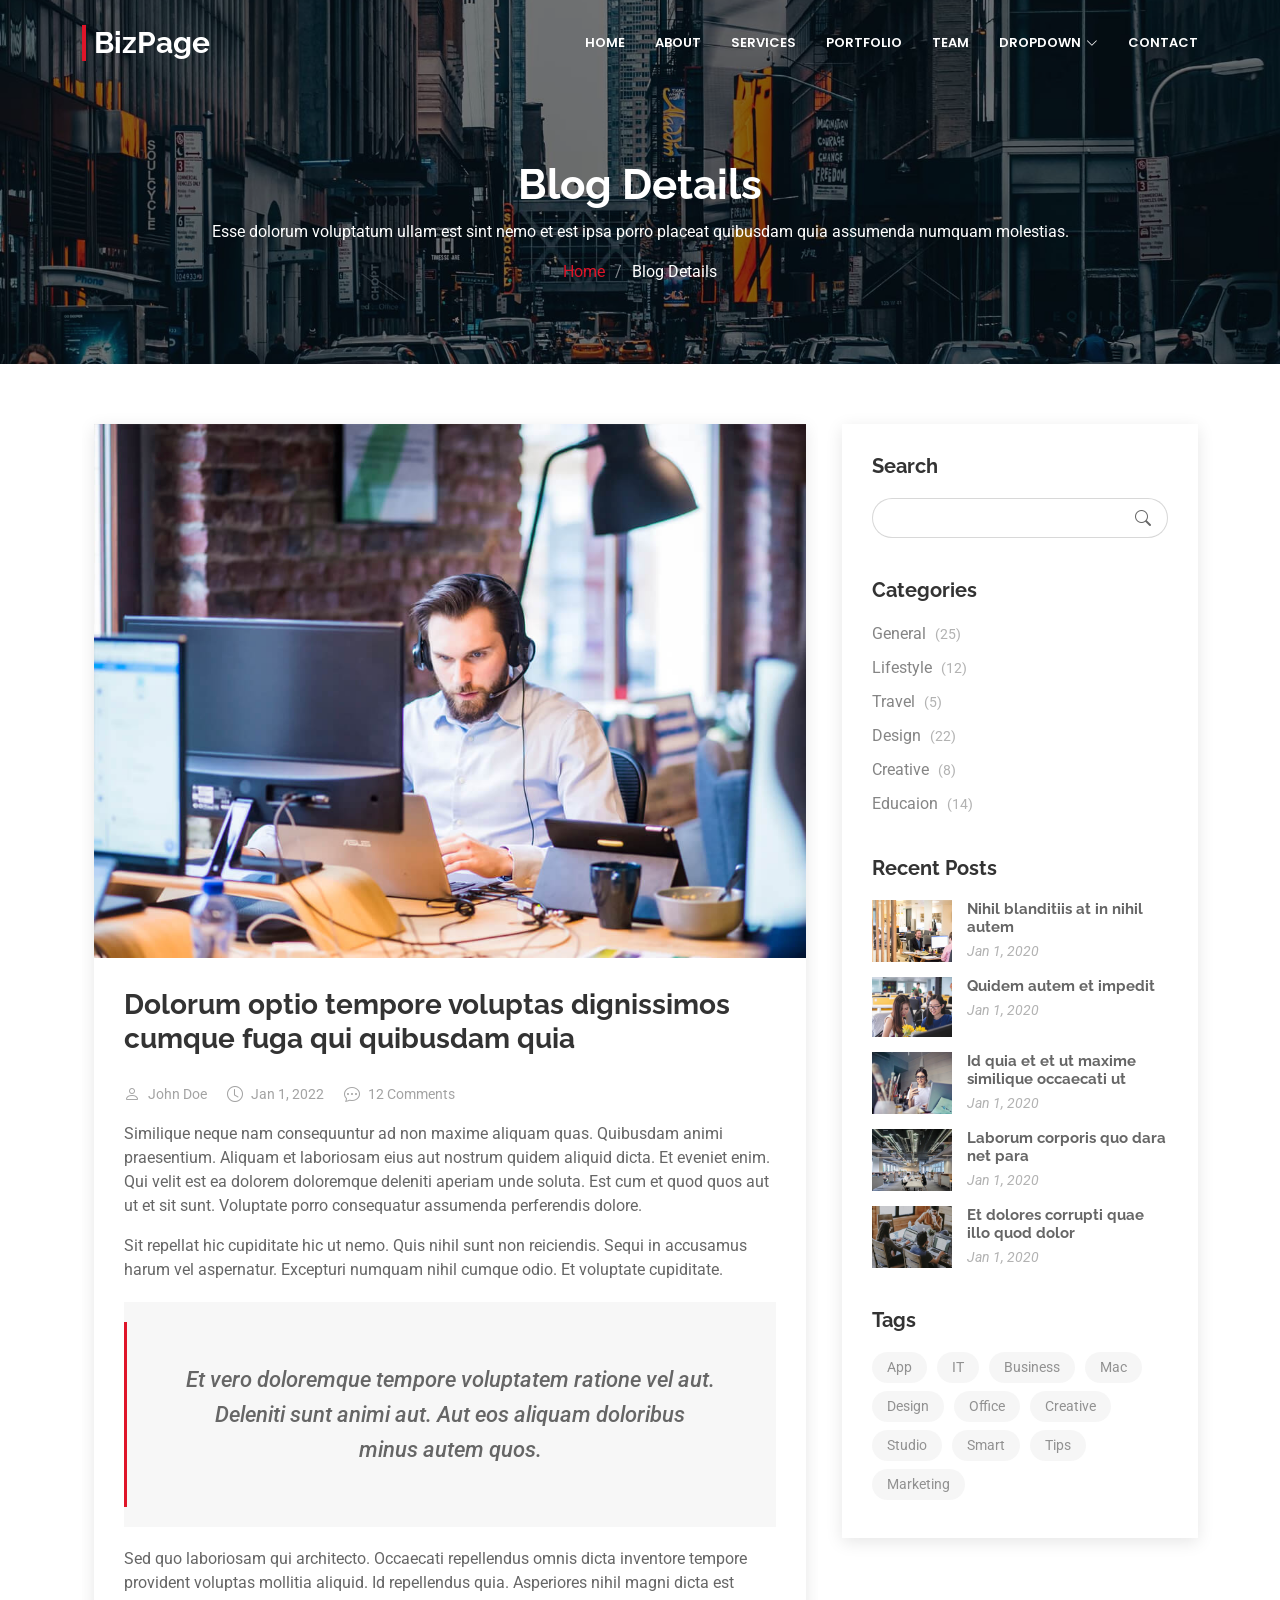
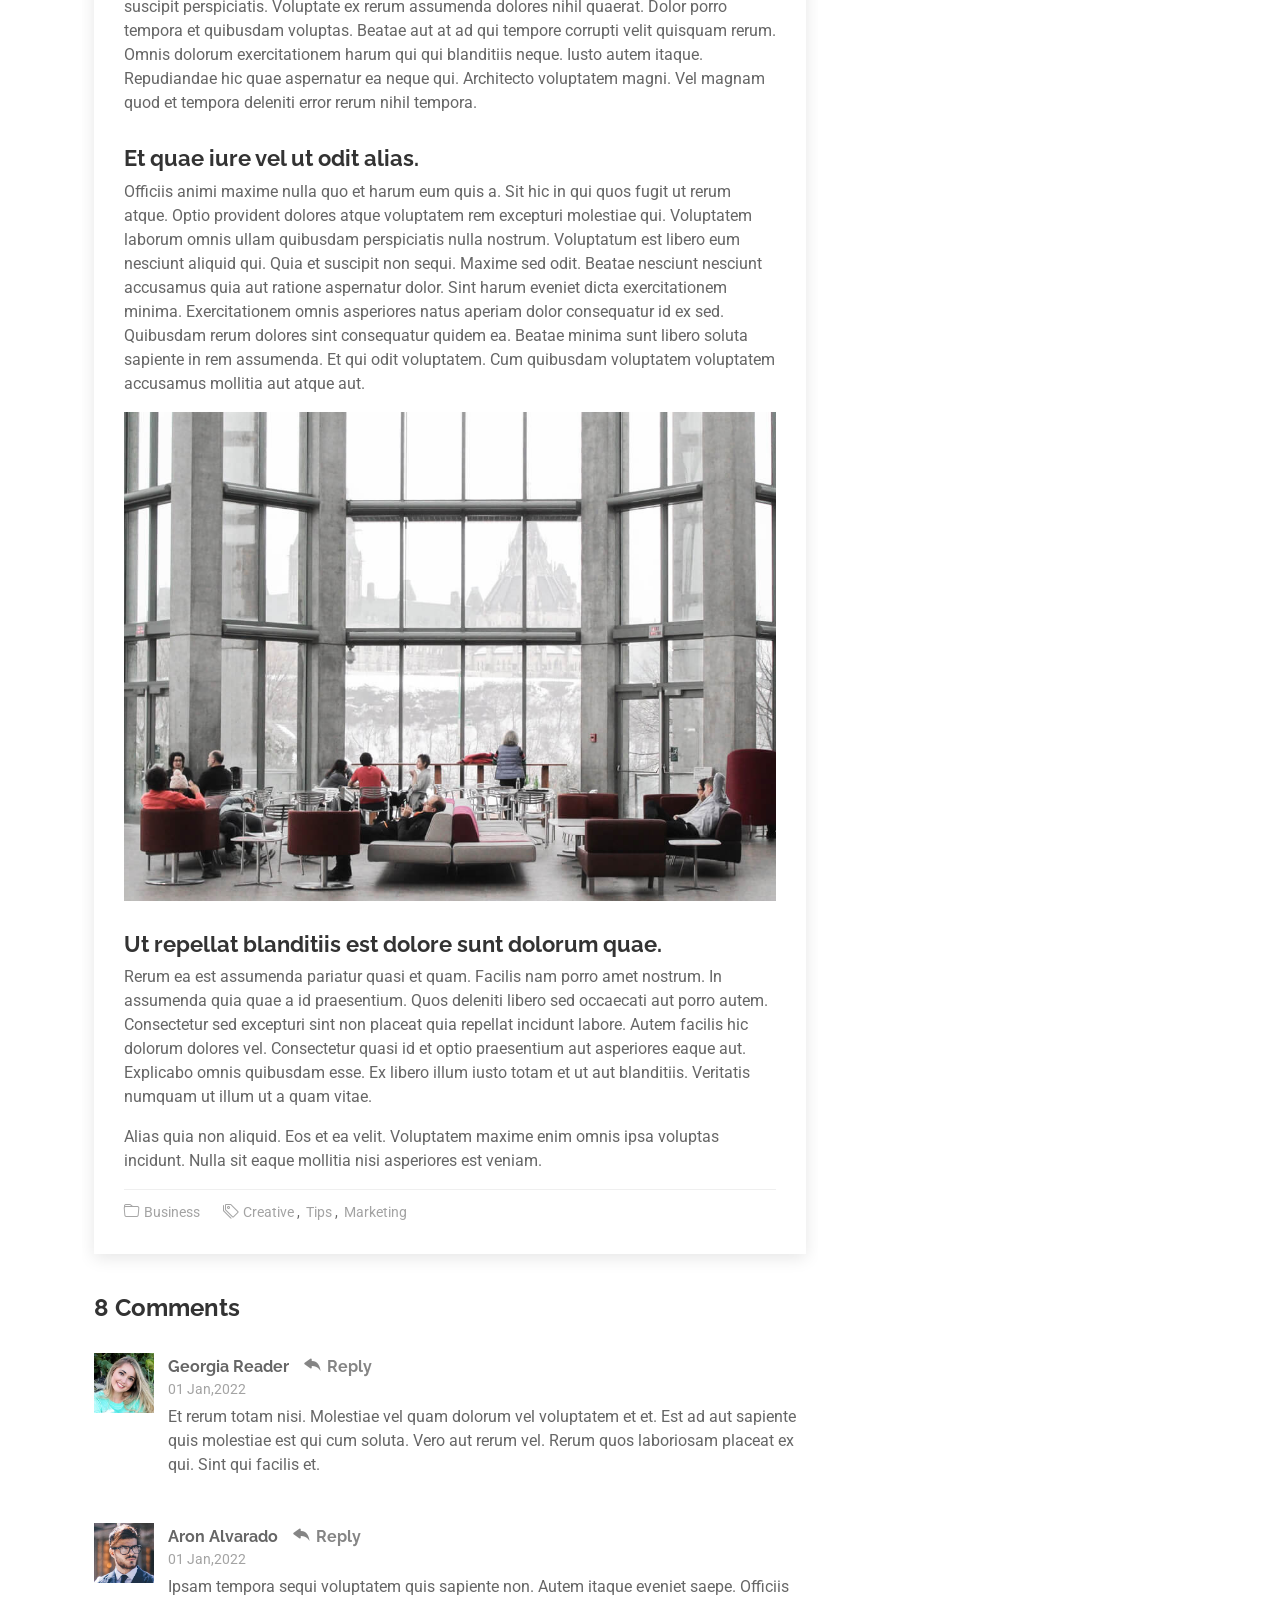
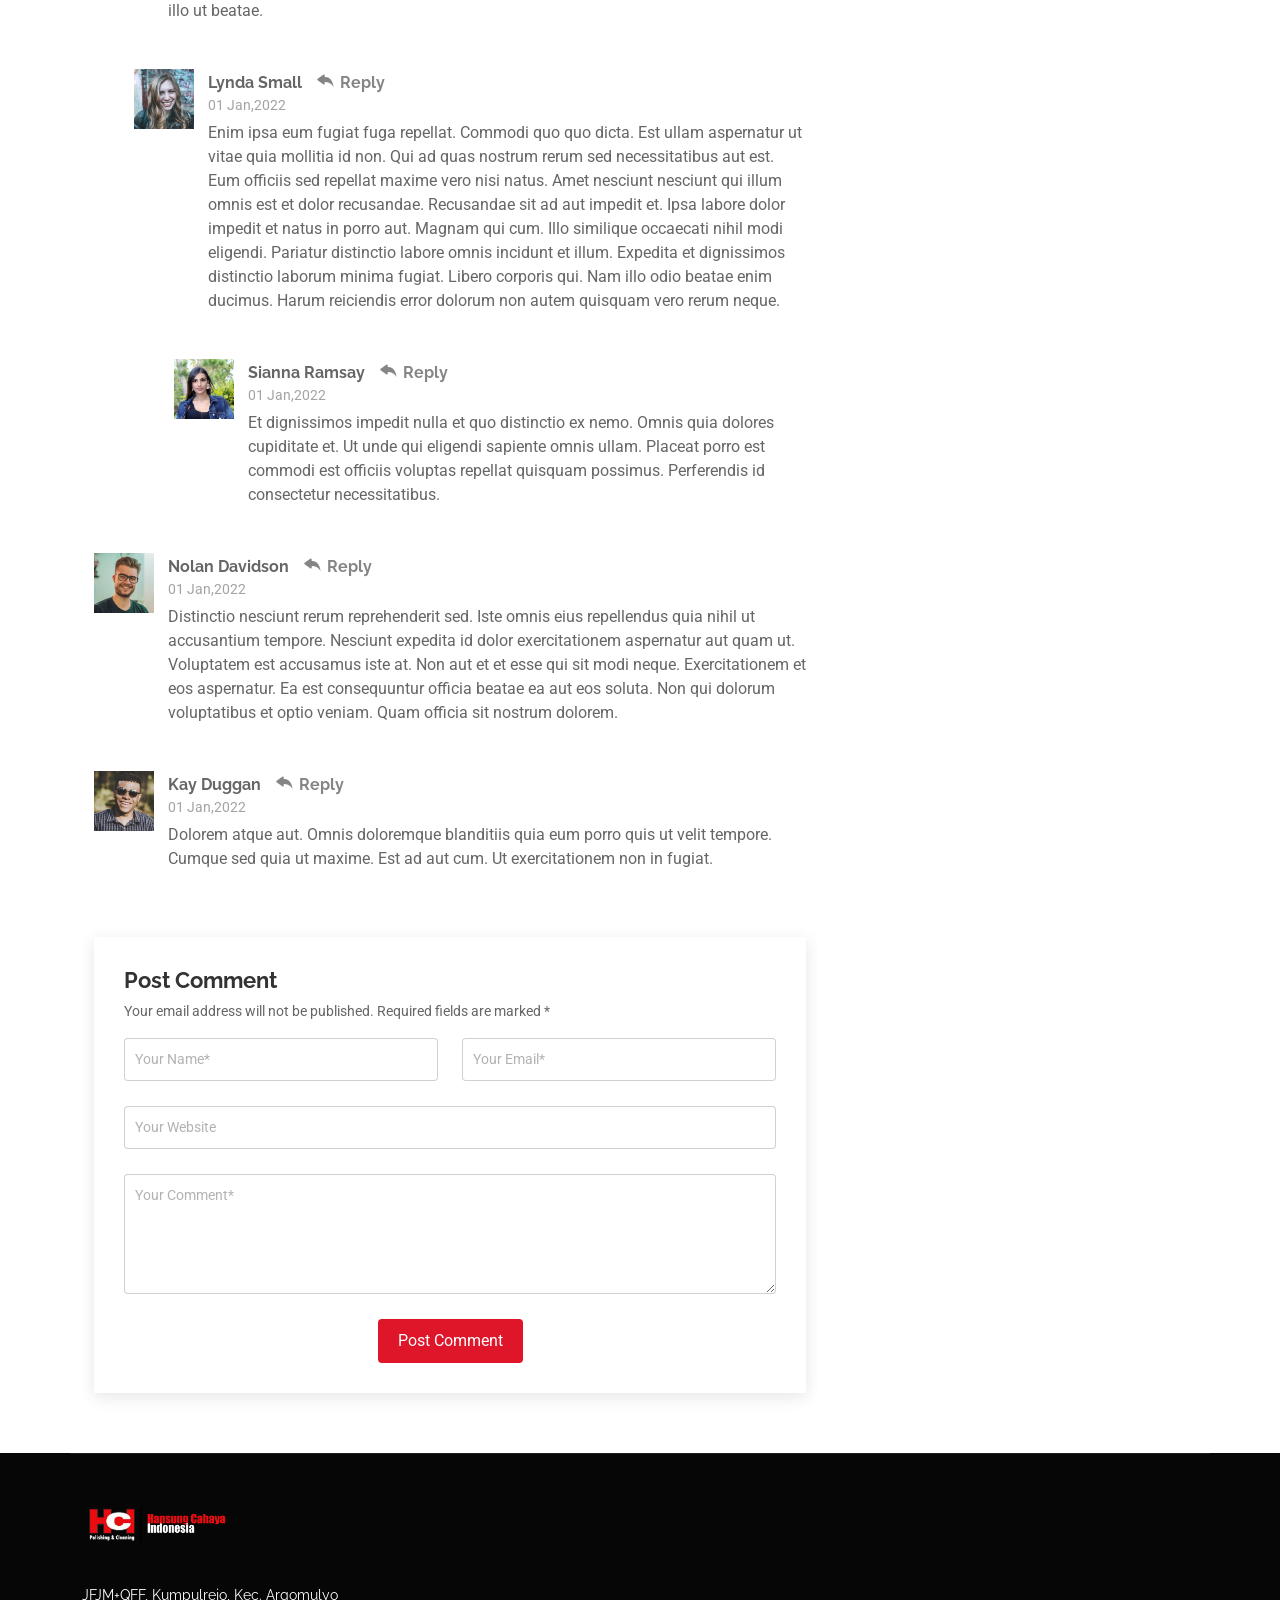
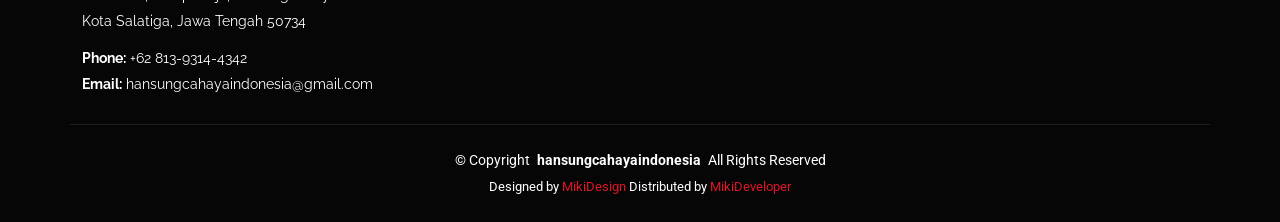
==== commit b9ea4686: "update minor web kantor" ====
--- a/blog-details.html
+++ b/blog-details.html
@@ -15,7 +15,9 @@
   <!-- Fonts -->
   <link href="https://fonts.googleapis.com" rel="preconnect">
   <link href="https://fonts.gstatic.com" rel="preconnect" crossorigin>
-  <link href="https://fonts.googleapis.com/css2?family=Roboto:ital,wght@0,100;0,300;0,400;0,500;0,700;0,900;1,100;1,300;1,400;1,500;1,700;1,900&family=Poppins:ital,wght@0,100;0,200;0,300;0,400;0,500;0,600;0,700;0,800;0,900;1,100;1,200;1,300;1,400;1,500;1,600;1,700;1,800;1,900&family=Raleway:ital,wght@0,100;0,200;0,300;0,400;0,500;0,600;0,700;0,800;0,900;1,100;1,200;1,300;1,400;1,500;1,600;1,700;1,800;1,900&display=swap" rel="stylesheet">
+  <link
+    href="https://fonts.googleapis.com/css2?family=Roboto:ital,wght@0,100;0,300;0,400;0,500;0,700;0,900;1,100;1,300;1,400;1,500;1,700;1,900&family=Poppins:ital,wght@0,100;0,200;0,300;0,400;0,500;0,600;0,700;0,800;0,900;1,100;1,200;1,300;1,400;1,500;1,600;1,700;1,800;1,900&family=Raleway:ital,wght@0,100;0,200;0,300;0,400;0,500;0,600;0,700;0,800;0,900;1,100;1,200;1,300;1,400;1,500;1,600;1,700;1,800;1,900&display=swap"
+    rel="stylesheet">
 
   <!-- Vendor CSS Files -->
   <link href="assets/vendor/bootstrap/css/bootstrap.min.css" rel="stylesheet">
@@ -54,11 +56,12 @@
           <li><a href="#services">Services</a></li>
           <li><a href="#portfolio">Portfolio</a></li>
           <li><a href="#team">Team</a></li>
-          <li><a href="blog.html">Blog</a></li>
+          <!-- <li><a href="blog.html">Blog</a></li> -->
           <li class="dropdown"><a href="#"><span>Dropdown</span> <i class="bi bi-chevron-down toggle-dropdown"></i></a>
             <ul>
               <li><a href="#">Dropdown 1</a></li>
-              <li class="dropdown"><a href="#"><span>Deep Dropdown</span> <i class="bi bi-chevron-down toggle-dropdown"></i></a>
+              <li class="dropdown"><a href="#"><span>Deep Dropdown</span> <i
+                    class="bi bi-chevron-down toggle-dropdown"></i></a>
                 <ul>
                   <li><a href="#">Deep Dropdown 1</a></li>
                   <li><a href="#">Deep Dropdown 2</a></li>
@@ -83,10 +86,12 @@
   <main class="main">
 
     <!-- Page Title -->
-    <div class="page-title dark-background" data-aos="fade" style="background-image: url(assets/img/page-title-bg.jpg);">
+    <div class="page-title dark-background" data-aos="fade"
+      style="background-image: url(assets/img/page-title-bg.jpg);">
       <div class="container position-relative">
         <h1>Blog Details</h1>
-        <p>Esse dolorum voluptatum ullam est sint nemo et est ipsa porro placeat quibusdam quia assumenda numquam molestias.</p>
+        <p>Esse dolorum voluptatum ullam est sint nemo et est ipsa porro placeat quibusdam quia assumenda numquam
+          molestias.</p>
         <nav class="breadcrumbs">
           <ol>
             <li><a href="index.html">Home</a></li>
@@ -115,49 +120,69 @@
 
                 <div class="meta-top">
                   <ul>
-                    <li class="d-flex align-items-center"><i class="bi bi-person"></i> <a href="blog-details.html">John Doe</a></li>
-                    <li class="d-flex align-items-center"><i class="bi bi-clock"></i> <a href="blog-details.html"><time datetime="2020-01-01">Jan 1, 2022</time></a></li>
-                    <li class="d-flex align-items-center"><i class="bi bi-chat-dots"></i> <a href="blog-details.html">12 Comments</a></li>
+                    <li class="d-flex align-items-center"><i class="bi bi-person"></i> <a href="blog-details.html">John
+                        Doe</a></li>
+                    <li class="d-flex align-items-center"><i class="bi bi-clock"></i> <a href="blog-details.html"><time
+                          datetime="2020-01-01">Jan 1, 2022</time></a></li>
+                    <li class="d-flex align-items-center"><i class="bi bi-chat-dots"></i> <a href="blog-details.html">12
+                        Comments</a></li>
                   </ul>
                 </div><!-- End meta top -->
 
                 <div class="content">
                   <p>
-                    Similique neque nam consequuntur ad non maxime aliquam quas. Quibusdam animi praesentium. Aliquam et laboriosam eius aut nostrum quidem aliquid dicta.
-                    Et eveniet enim. Qui velit est ea dolorem doloremque deleniti aperiam unde soluta. Est cum et quod quos aut ut et sit sunt. Voluptate porro consequatur assumenda perferendis dolore.
+                    Similique neque nam consequuntur ad non maxime aliquam quas. Quibusdam animi praesentium. Aliquam et
+                    laboriosam eius aut nostrum quidem aliquid dicta.
+                    Et eveniet enim. Qui velit est ea dolorem doloremque deleniti aperiam unde soluta. Est cum et quod
+                    quos aut ut et sit sunt. Voluptate porro consequatur assumenda perferendis dolore.
                   </p>
 
                   <p>
-                    Sit repellat hic cupiditate hic ut nemo. Quis nihil sunt non reiciendis. Sequi in accusamus harum vel aspernatur. Excepturi numquam nihil cumque odio. Et voluptate cupiditate.
+                    Sit repellat hic cupiditate hic ut nemo. Quis nihil sunt non reiciendis. Sequi in accusamus harum
+                    vel aspernatur. Excepturi numquam nihil cumque odio. Et voluptate cupiditate.
                   </p>
 
                   <blockquote>
                     <p>
-                      Et vero doloremque tempore voluptatem ratione vel aut. Deleniti sunt animi aut. Aut eos aliquam doloribus minus autem quos.
+                      Et vero doloremque tempore voluptatem ratione vel aut. Deleniti sunt animi aut. Aut eos aliquam
+                      doloribus minus autem quos.
                     </p>
                   </blockquote>
 
                   <p>
-                    Sed quo laboriosam qui architecto. Occaecati repellendus omnis dicta inventore tempore provident voluptas mollitia aliquid. Id repellendus quia. Asperiores nihil magni dicta est suscipit perspiciatis. Voluptate ex rerum assumenda dolores nihil quaerat.
-                    Dolor porro tempora et quibusdam voluptas. Beatae aut at ad qui tempore corrupti velit quisquam rerum. Omnis dolorum exercitationem harum qui qui blanditiis neque.
-                    Iusto autem itaque. Repudiandae hic quae aspernatur ea neque qui. Architecto voluptatem magni. Vel magnam quod et tempora deleniti error rerum nihil tempora.
+                    Sed quo laboriosam qui architecto. Occaecati repellendus omnis dicta inventore tempore provident
+                    voluptas mollitia aliquid. Id repellendus quia. Asperiores nihil magni dicta est suscipit
+                    perspiciatis. Voluptate ex rerum assumenda dolores nihil quaerat.
+                    Dolor porro tempora et quibusdam voluptas. Beatae aut at ad qui tempore corrupti velit quisquam
+                    rerum. Omnis dolorum exercitationem harum qui qui blanditiis neque.
+                    Iusto autem itaque. Repudiandae hic quae aspernatur ea neque qui. Architecto voluptatem magni. Vel
+                    magnam quod et tempora deleniti error rerum nihil tempora.
                   </p>
 
                   <h3>Et quae iure vel ut odit alias.</h3>
                   <p>
-                    Officiis animi maxime nulla quo et harum eum quis a. Sit hic in qui quos fugit ut rerum atque. Optio provident dolores atque voluptatem rem excepturi molestiae qui. Voluptatem laborum omnis ullam quibusdam perspiciatis nulla nostrum. Voluptatum est libero eum nesciunt aliquid qui.
-                    Quia et suscipit non sequi. Maxime sed odit. Beatae nesciunt nesciunt accusamus quia aut ratione aspernatur dolor. Sint harum eveniet dicta exercitationem minima. Exercitationem omnis asperiores natus aperiam dolor consequatur id ex sed. Quibusdam rerum dolores sint consequatur quidem ea.
-                    Beatae minima sunt libero soluta sapiente in rem assumenda. Et qui odit voluptatem. Cum quibusdam voluptatem voluptatem accusamus mollitia aut atque aut.
+                    Officiis animi maxime nulla quo et harum eum quis a. Sit hic in qui quos fugit ut rerum atque. Optio
+                    provident dolores atque voluptatem rem excepturi molestiae qui. Voluptatem laborum omnis ullam
+                    quibusdam perspiciatis nulla nostrum. Voluptatum est libero eum nesciunt aliquid qui.
+                    Quia et suscipit non sequi. Maxime sed odit. Beatae nesciunt nesciunt accusamus quia aut ratione
+                    aspernatur dolor. Sint harum eveniet dicta exercitationem minima. Exercitationem omnis asperiores
+                    natus aperiam dolor consequatur id ex sed. Quibusdam rerum dolores sint consequatur quidem ea.
+                    Beatae minima sunt libero soluta sapiente in rem assumenda. Et qui odit voluptatem. Cum quibusdam
+                    voluptatem voluptatem accusamus mollitia aut atque aut.
                   </p>
                   <img src="assets/img/blog/blog-inside-post.jpg" class="img-fluid" alt="">
 
                   <h3>Ut repellat blanditiis est dolore sunt dolorum quae.</h3>
                   <p>
-                    Rerum ea est assumenda pariatur quasi et quam. Facilis nam porro amet nostrum. In assumenda quia quae a id praesentium. Quos deleniti libero sed occaecati aut porro autem. Consectetur sed excepturi sint non placeat quia repellat incidunt labore. Autem facilis hic dolorum dolores vel.
-                    Consectetur quasi id et optio praesentium aut asperiores eaque aut. Explicabo omnis quibusdam esse. Ex libero illum iusto totam et ut aut blanditiis. Veritatis numquam ut illum ut a quam vitae.
+                    Rerum ea est assumenda pariatur quasi et quam. Facilis nam porro amet nostrum. In assumenda quia
+                    quae a id praesentium. Quos deleniti libero sed occaecati aut porro autem. Consectetur sed excepturi
+                    sint non placeat quia repellat incidunt labore. Autem facilis hic dolorum dolores vel.
+                    Consectetur quasi id et optio praesentium aut asperiores eaque aut. Explicabo omnis quibusdam esse.
+                    Ex libero illum iusto totam et ut aut blanditiis. Veritatis numquam ut illum ut a quam vitae.
                   </p>
                   <p>
-                    Alias quia non aliquid. Eos et ea velit. Voluptatem maxime enim omnis ipsa voluptas incidunt. Nulla sit eaque mollitia nisi asperiores est veniam.
+                    Alias quia non aliquid. Eos et ea velit. Voluptatem maxime enim omnis ipsa voluptas incidunt. Nulla
+                    sit eaque mollitia nisi asperiores est veniam.
                   </p>
 
                 </div><!-- End post content -->
@@ -192,10 +217,12 @@
                 <div class="d-flex">
                   <div class="comment-img"><img src="assets/img/blog/comments-1.jpg" alt=""></div>
                   <div>
-                    <h5><a href="">Georgia Reader</a> <a href="#" class="reply"><i class="bi bi-reply-fill"></i> Reply</a></h5>
+                    <h5><a href="">Georgia Reader</a> <a href="#" class="reply"><i class="bi bi-reply-fill"></i>
+                        Reply</a></h5>
                     <time datetime="2020-01-01">01 Jan,2022</time>
                     <p>
-                      Et rerum totam nisi. Molestiae vel quam dolorum vel voluptatem et et. Est ad aut sapiente quis molestiae est qui cum soluta.
+                      Et rerum totam nisi. Molestiae vel quam dolorum vel voluptatem et et. Est ad aut sapiente quis
+                      molestiae est qui cum soluta.
                       Vero aut rerum vel. Rerum quos laboriosam placeat ex qui. Sint qui facilis et.
                     </p>
                   </div>
@@ -206,10 +233,12 @@
                 <div class="d-flex">
                   <div class="comment-img"><img src="assets/img/blog/comments-2.jpg" alt=""></div>
                   <div>
-                    <h5><a href="">Aron Alvarado</a> <a href="#" class="reply"><i class="bi bi-reply-fill"></i> Reply</a></h5>
+                    <h5><a href="">Aron Alvarado</a> <a href="#" class="reply"><i class="bi bi-reply-fill"></i>
+                        Reply</a></h5>
                     <time datetime="2020-01-01">01 Jan,2022</time>
                     <p>
-                      Ipsam tempora sequi voluptatem quis sapiente non. Autem itaque eveniet saepe. Officiis illo ut beatae.
+                      Ipsam tempora sequi voluptatem quis sapiente non. Autem itaque eveniet saepe. Officiis illo ut
+                      beatae.
                     </p>
                   </div>
                 </div>
@@ -218,14 +247,20 @@
                   <div class="d-flex">
                     <div class="comment-img"><img src="assets/img/blog/comments-3.jpg" alt=""></div>
                     <div>
-                      <h5><a href="">Lynda Small</a> <a href="#" class="reply"><i class="bi bi-reply-fill"></i> Reply</a></h5>
+                      <h5><a href="">Lynda Small</a> <a href="#" class="reply"><i class="bi bi-reply-fill"></i>
+                          Reply</a></h5>
                       <time datetime="2020-01-01">01 Jan,2022</time>
                       <p>
-                        Enim ipsa eum fugiat fuga repellat. Commodi quo quo dicta. Est ullam aspernatur ut vitae quia mollitia id non. Qui ad quas nostrum rerum sed necessitatibus aut est. Eum officiis sed repellat maxime vero nisi natus. Amet nesciunt nesciunt qui illum omnis est et dolor recusandae.
-
-                        Recusandae sit ad aut impedit et. Ipsa labore dolor impedit et natus in porro aut. Magnam qui cum. Illo similique occaecati nihil modi eligendi. Pariatur distinctio labore omnis incidunt et illum. Expedita et dignissimos distinctio laborum minima fugiat.
-
-                        Libero corporis qui. Nam illo odio beatae enim ducimus. Harum reiciendis error dolorum non autem quisquam vero rerum neque.
+                        Enim ipsa eum fugiat fuga repellat. Commodi quo quo dicta. Est ullam aspernatur ut vitae quia
+                        mollitia id non. Qui ad quas nostrum rerum sed necessitatibus aut est. Eum officiis sed repellat
+                        maxime vero nisi natus. Amet nesciunt nesciunt qui illum omnis est et dolor recusandae.
+
+                        Recusandae sit ad aut impedit et. Ipsa labore dolor impedit et natus in porro aut. Magnam qui
+                        cum. Illo similique occaecati nihil modi eligendi. Pariatur distinctio labore omnis incidunt et
+                        illum. Expedita et dignissimos distinctio laborum minima fugiat.
+
+                        Libero corporis qui. Nam illo odio beatae enim ducimus. Harum reiciendis error dolorum non autem
+                        quisquam vero rerum neque.
                       </p>
                     </div>
                   </div>
@@ -234,10 +269,13 @@
                     <div class="d-flex">
                       <div class="comment-img"><img src="assets/img/blog/comments-4.jpg" alt=""></div>
                       <div>
-                        <h5><a href="">Sianna Ramsay</a> <a href="#" class="reply"><i class="bi bi-reply-fill"></i> Reply</a></h5>
+                        <h5><a href="">Sianna Ramsay</a> <a href="#" class="reply"><i class="bi bi-reply-fill"></i>
+                            Reply</a></h5>
                         <time datetime="2020-01-01">01 Jan,2022</time>
                         <p>
-                          Et dignissimos impedit nulla et quo distinctio ex nemo. Omnis quia dolores cupiditate et. Ut unde qui eligendi sapiente omnis ullam. Placeat porro est commodi est officiis voluptas repellat quisquam possimus. Perferendis id consectetur necessitatibus.
+                          Et dignissimos impedit nulla et quo distinctio ex nemo. Omnis quia dolores cupiditate et. Ut
+                          unde qui eligendi sapiente omnis ullam. Placeat porro est commodi est officiis voluptas
+                          repellat quisquam possimus. Perferendis id consectetur necessitatibus.
                         </p>
                       </div>
                     </div>
@@ -252,11 +290,16 @@
                 <div class="d-flex">
                   <div class="comment-img"><img src="assets/img/blog/comments-5.jpg" alt=""></div>
                   <div>
-                    <h5><a href="">Nolan Davidson</a> <a href="#" class="reply"><i class="bi bi-reply-fill"></i> Reply</a></h5>
+                    <h5><a href="">Nolan Davidson</a> <a href="#" class="reply"><i class="bi bi-reply-fill"></i>
+                        Reply</a></h5>
                     <time datetime="2020-01-01">01 Jan,2022</time>
                     <p>
-                      Distinctio nesciunt rerum reprehenderit sed. Iste omnis eius repellendus quia nihil ut accusantium tempore. Nesciunt expedita id dolor exercitationem aspernatur aut quam ut. Voluptatem est accusamus iste at.
-                      Non aut et et esse qui sit modi neque. Exercitationem et eos aspernatur. Ea est consequuntur officia beatae ea aut eos soluta. Non qui dolorum voluptatibus et optio veniam. Quam officia sit nostrum dolorem.
+                      Distinctio nesciunt rerum reprehenderit sed. Iste omnis eius repellendus quia nihil ut accusantium
+                      tempore. Nesciunt expedita id dolor exercitationem aspernatur aut quam ut. Voluptatem est
+                      accusamus iste at.
+                      Non aut et et esse qui sit modi neque. Exercitationem et eos aspernatur. Ea est consequuntur
+                      officia beatae ea aut eos soluta. Non qui dolorum voluptatibus et optio veniam. Quam officia sit
+                      nostrum dolorem.
                     </p>
                   </div>
                 </div>
@@ -267,10 +310,12 @@
                 <div class="d-flex">
                   <div class="comment-img"><img src="assets/img/blog/comments-6.jpg" alt=""></div>
                   <div>
-                    <h5><a href="">Kay Duggan</a> <a href="#" class="reply"><i class="bi bi-reply-fill"></i> Reply</a></h5>
+                    <h5><a href="">Kay Duggan</a> <a href="#" class="reply"><i class="bi bi-reply-fill"></i> Reply</a>
+                    </h5>
                     <time datetime="2020-01-01">01 Jan,2022</time>
                     <p>
-                      Dolorem atque aut. Omnis doloremque blanditiis quia eum porro quis ut velit tempore. Cumque sed quia ut maxime. Est ad aut cum. Ut exercitationem non in fugiat.
+                      Dolorem atque aut. Omnis doloremque blanditiis quia eum porro quis ut velit tempore. Cumque sed
+                      quia ut maxime. Est ad aut cum. Ut exercitationem non in fugiat.
                     </p>
                   </div>
                 </div>
@@ -431,73 +476,37 @@
       <div class="row gy-4">
         <div class="col-lg-4 col-md-6 footer-about">
           <a href="index.html" class="logo d-flex align-items-center">
-            <span class="sitename">BizPage</span>
+            <img src="assets/img/hci.png" alt="">
           </a>
           <div class="footer-contact pt-3">
-            <p>A108 Adam Street</p>
-            <p>New York, NY 535022</p>
-            <p class="mt-3"><strong>Phone:</strong> <span>+1 5589 55488 55</span></p>
-            <p><strong>Email:</strong> <span>info@example.com</span></p>
-          </div>
-          <div class="social-links d-flex mt-4">
-            <a href=""><i class="bi bi-twitter-x"></i></a>
-            <a href=""><i class="bi bi-facebook"></i></a>
-            <a href=""><i class="bi bi-instagram"></i></a>
-            <a href=""><i class="bi bi-linkedin"></i></a>
+            <p>JFJM+QFF, Kumpulrejo, Kec. Argomulyo</p>
+            <p>Kota Salatiga, Jawa Tengah 50734</p>
+            <p class="mt-3"><strong>Phone:</strong> <span>+62 813-9314-4342</span></p>
+            <p><strong>Email:</strong> <span>hansungcahayaindonesia@gmail.com</span></p>
           </div>
         </div>
 
-        <div class="col-lg-2 col-md-3 footer-links">
-          <h4>Useful Links</h4>
-          <ul>
-            <li><a href="#">Home</a></li>
-            <li><a href="#">About us</a></li>
-            <li><a href="#">Services</a></li>
-            <li><a href="#">Terms of service</a></li>
-            <li><a href="#">Privacy policy</a></li>
-          </ul>
-        </div>
-
-        <div class="col-lg-2 col-md-3 footer-links">
-          <h4>Our Services</h4>
-          <ul>
-            <li><a href="#">Web Design</a></li>
-            <li><a href="#">Web Development</a></li>
-            <li><a href="#">Product Management</a></li>
-            <li><a href="#">Marketing</a></li>
-            <li><a href="#">Graphic Design</a></li>
-          </ul>
-        </div>
-
-        <div class="col-lg-4 col-md-12 footer-newsletter">
-          <h4>Our Newsletter</h4>
-          <p>Subscribe to our newsletter and receive the latest news about our products and services!</p>
-          <form action="forms/newsletter.php" method="post" class="php-email-form">
-            <div class="newsletter-form"><input type="email" name="email"><input type="submit" value="Subscribe"></div>
-            <div class="loading">Loading</div>
-            <div class="error-message"></div>
-            <div class="sent-message">Your subscription request has been sent. Thank you!</div>
-          </form>
-        </div>
-
       </div>
     </div>
 
     <div class="container copyright text-center mt-4">
-      <p>© <span>Copyright</span> <strong class="px-1 sitename">BizPage</strong> <span>All Rights Reserved</span></p>
+      <p>© <span>Copyright</span> <strong class="px-1 sitename">hansungcahayaindonesia</strong> <span>All Rights
+          Reserved</span></p>
       <div class="credits">
         <!-- All the links in the footer should remain intact. -->
         <!-- You can delete the links only if you've purchased the pro version. -->
         <!-- Licensing information: https://bootstrapmade.com/license/ -->
         <!-- Purchase the pro version with working PHP/AJAX contact form: [buy-url] -->
-        Designed by <a href="https://bootstrapmade.com/">BootstrapMade</a> Distributed by <a href="https://themewagon.com" target="_blank" >ThemeWagon</a>
+        Designed by <a href="https://github.com/Mingkhemx">MikiDesign</a> Distributed by <a
+          href="https://github.com/Mingkhemx" target="_blank">MikiDeveloper</a>
       </div>
     </div>
 
   </footer>
 
   <!-- Scroll Top -->
-  <a href="#" id="scroll-top" class="scroll-top d-flex align-items-center justify-content-center"><i class="bi bi-arrow-up-short"></i></a>
+  <a href="#" id="scroll-top" class="scroll-top d-flex align-items-center justify-content-center"><i
+      class="bi bi-arrow-up-short"></i></a>
 
   <!-- Preloader -->
   <div id="preloader"></div>
